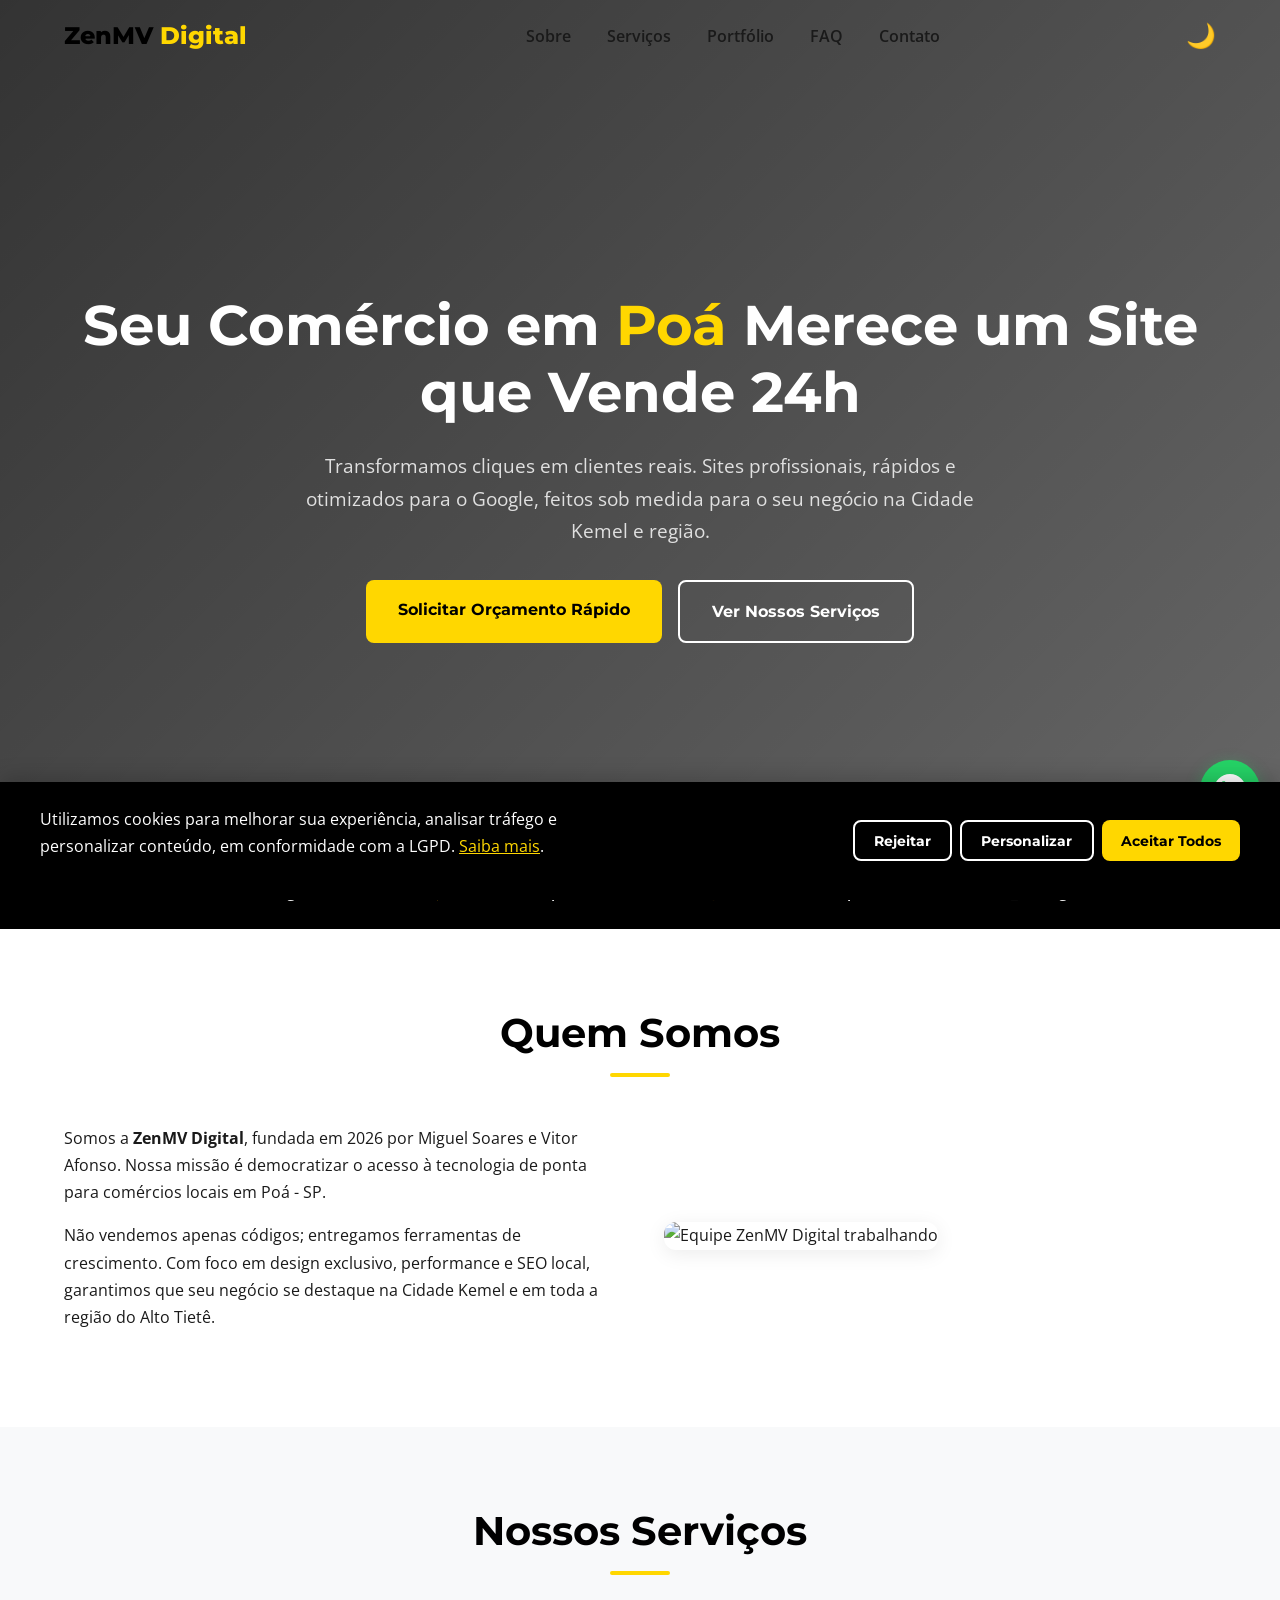
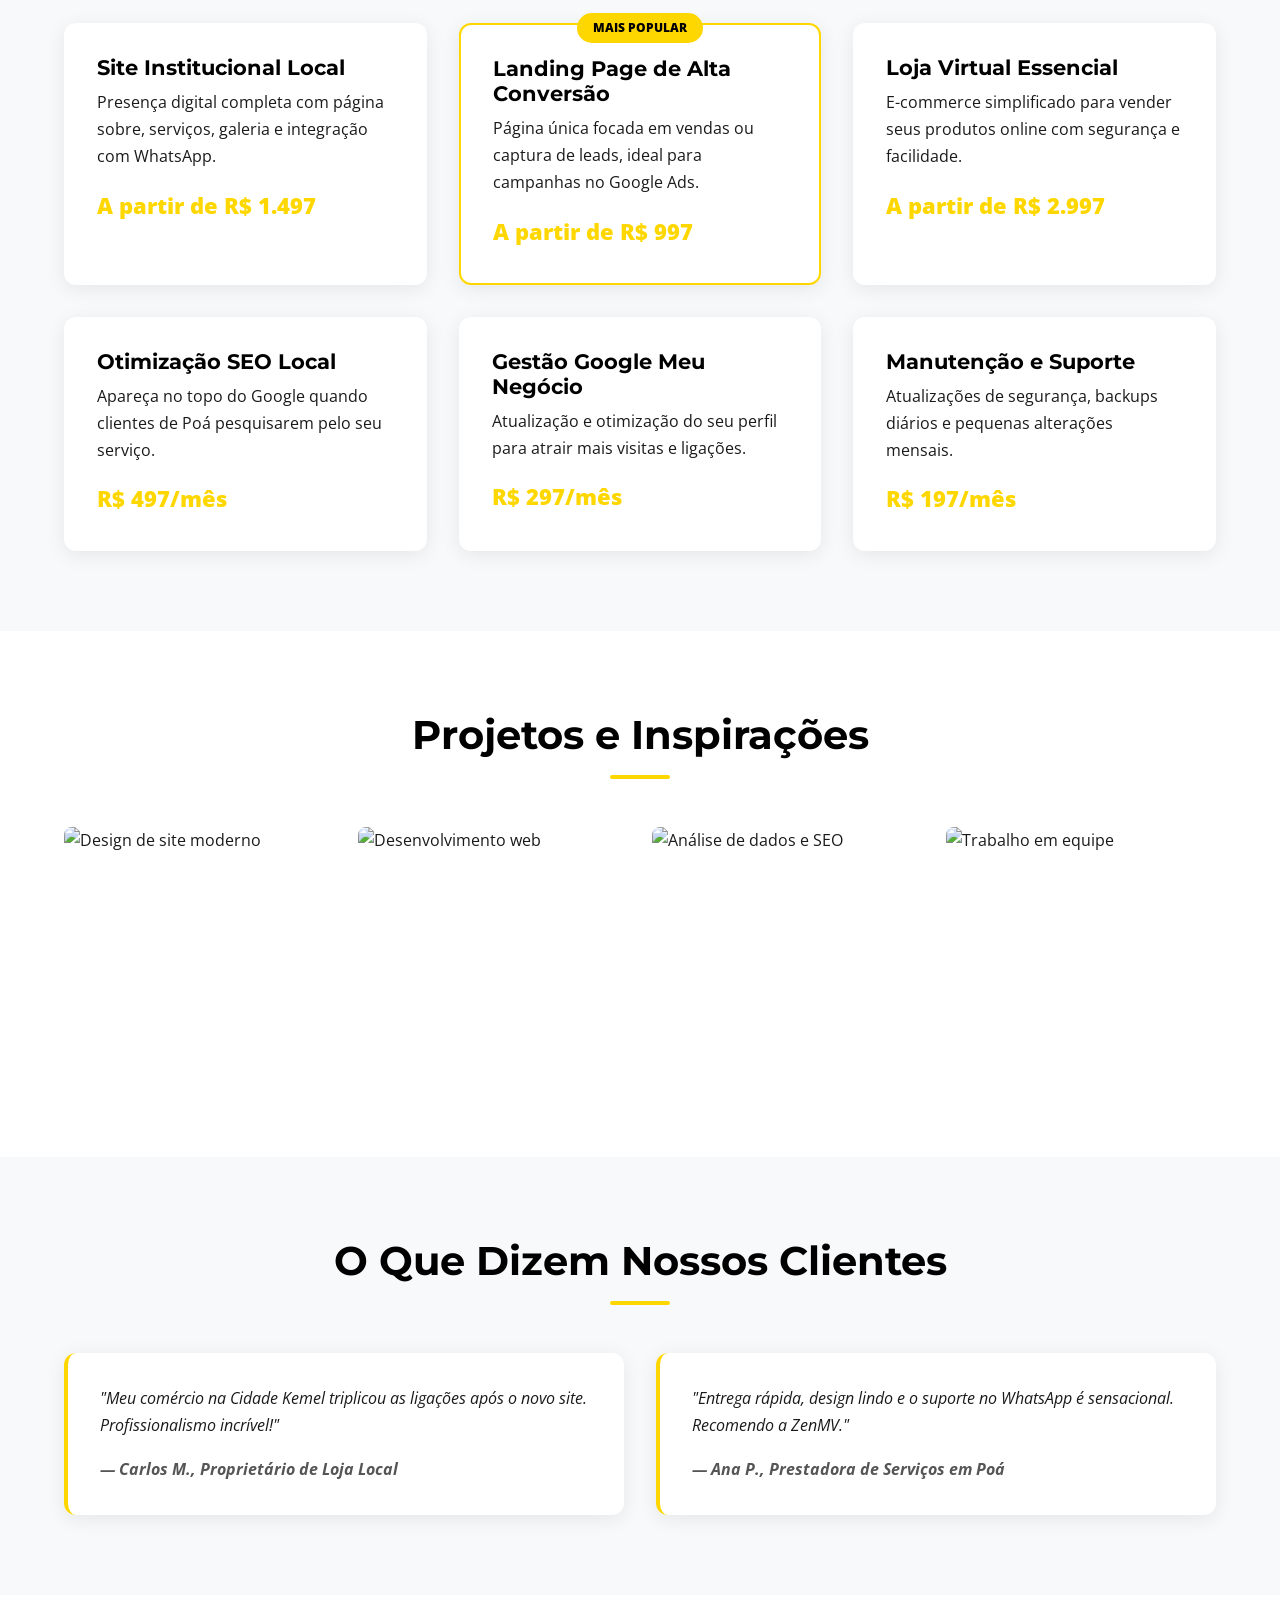
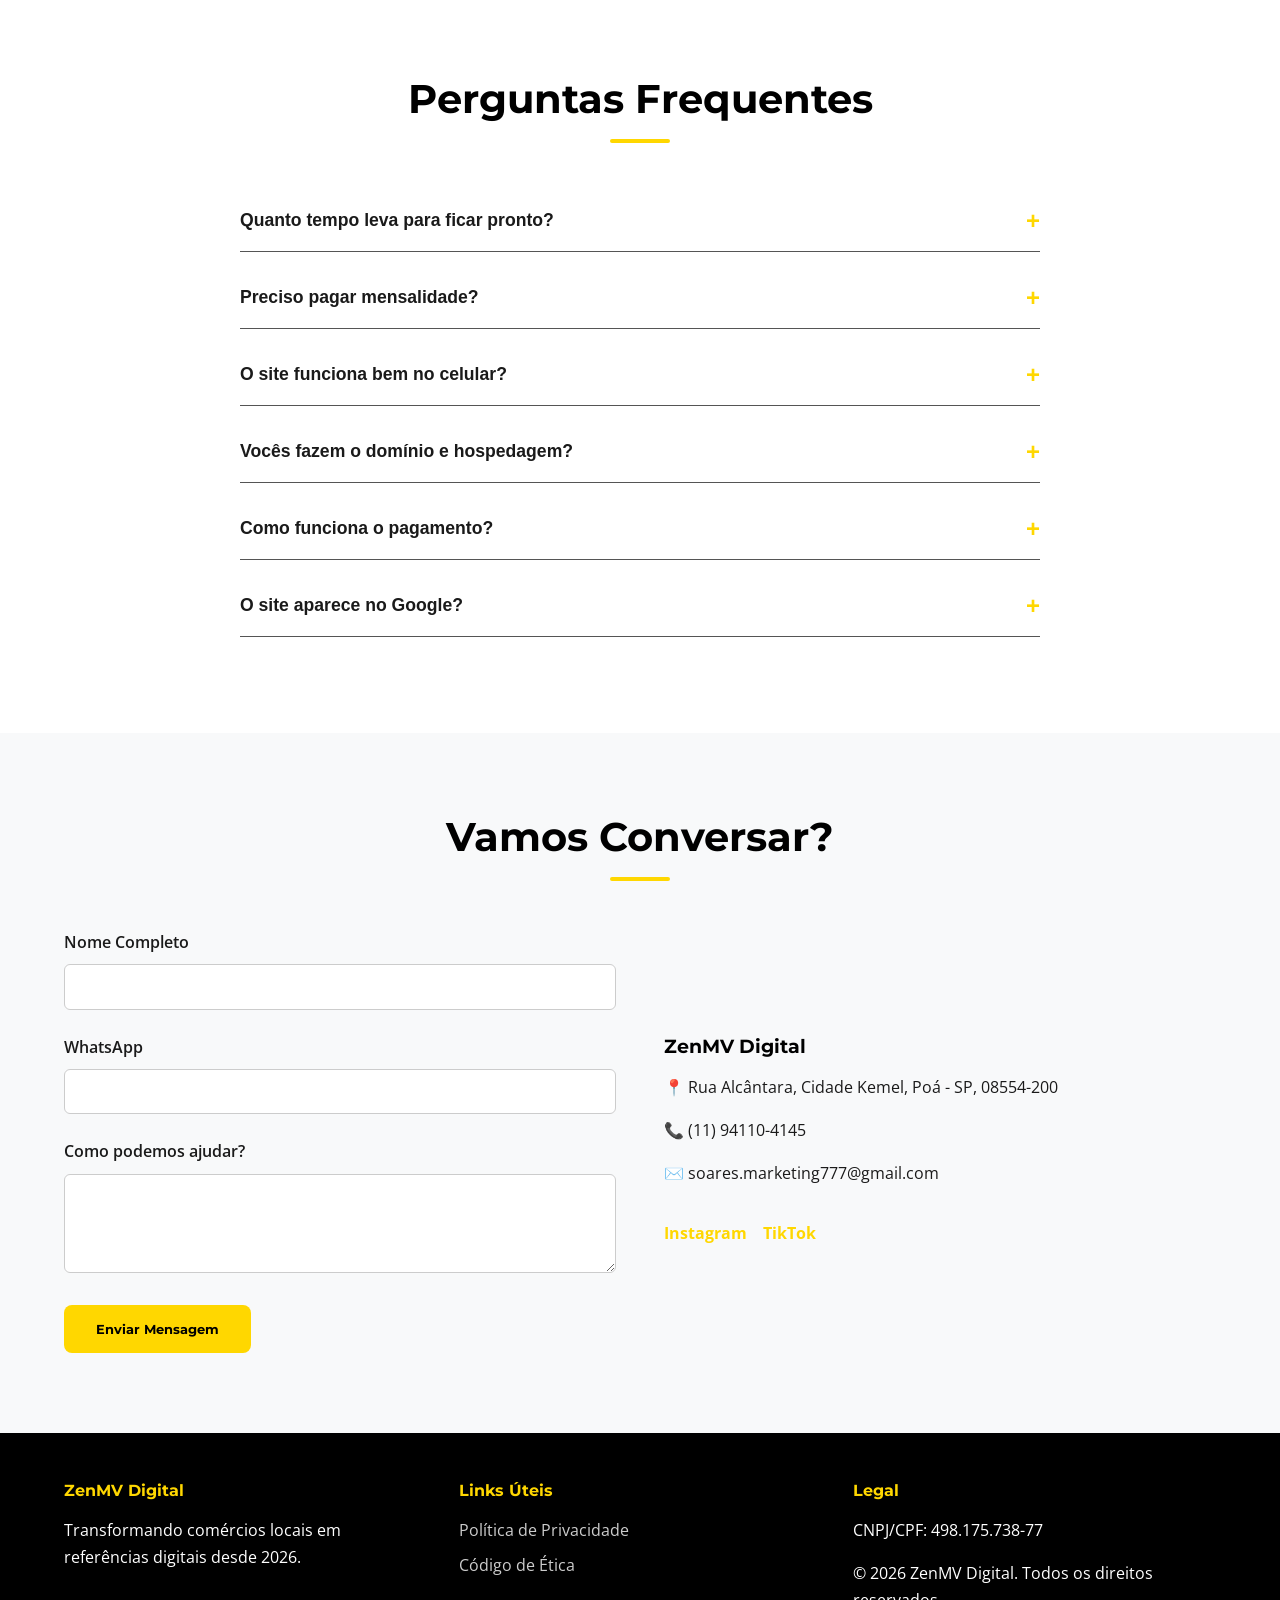
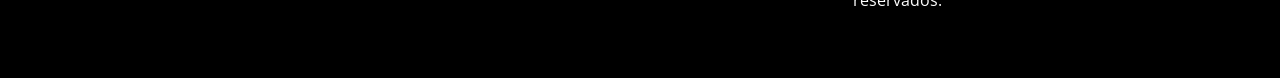
==== index.html @ 45073248 "Add files via upload" ====
<!DOCTYPE html>
<html lang="pt-BR">
<head>
    <meta charset="UTF-8">
    <meta name="viewport" content="width=device-width, initial-scale=1.0">
    
    <!-- ======================================================================= -->
    <!-- 🚨 1. DOMÍNIO DO SITE (SEO CANÔNICO) -->
    <!-- ======================================================================= -->
    <link rel="canonical" href="https://zenmvdigital.com.br">
    <title>Criação de Sites em Poá - SP | ZenMV Digital | Sites que Vendem</title>
    <meta name="description" content="Agência ZenMV Digital em Poá - SP. Criamos sites profissionais, rápidos e otimizados para Google para comércios locais. Transforme cliques em clientes. Fale no WhatsApp!">
    <meta name="keywords" content="criação de sites Poá, desenvolvimento web Cidade Kemel, site para comércio SP, ZenMV Digital">
    <meta name="author" content="Miguel Soares e Vitor Afonso">
    <meta name="robots" content="index, follow">

    <!-- Open Graph / Facebook -->
    <meta property="og:type" content="website">
    <meta property="og:url" content="https://zenmvdigital.com.br">
    <meta property="og:title" content="Criação de Sites em Poá - SP | ZenMV Digital">
    <meta property="og:description" content="Sites profissionais e otimizados para comércios locais em Poá e região. Solicite seu orçamento!">
    <meta property="og:image" content="https://images.unsplash.com/photo-1460925895917-afdab827c52f?w=1200&q=80">

    <link rel="preconnect" href="https://fonts.googleapis.com">
    <link rel="preconnect" href="https://fonts.gstatic.com" crossorigin>
    <link href="https://fonts.googleapis.com/css2?family=Montserrat:wght@600;700;800&family=Open+Sans:wght@400;600&display=swap" rel="stylesheet">

    <!-- ======================================================================= -->
    <!-- 🚨 2. GOOGLE ANALYTICS 4 (GA4) -->
    <!-- ID Configurado: [INSIRA SEU GA4 ID AQUI] -->
    <!-- ======================================================================= -->
    <script async src="https://www.googletagmanager.com/gtag/js?id=[INSIRA SEU GA4 ID AQUI]"></script>
    <script>
      window.dataLayer = window.dataLayer || [];
      function gtag(){dataLayer.push(arguments);}
      gtag('js', new Date());
      gtag('config', '[INSIRA SEU GA4 ID AQUI]');
    </script>

    <!-- ======================================================================= -->
    <!-- 🚨 3. GOOGLE ADS CONVERSION TRACKING -->
    <!-- ID Configurado: [INSIRA SEU ADS ID AQUI] -->
    <!-- ======================================================================= -->
    <script async src="https://www.googletagmanager.com/gtag/js?id=[INSIRA SEU ADS ID AQUI]"></script>
    <script>
      window.dataLayer = window.dataLayer || [];
      function gtag(){dataLayer.push(arguments);}
      gtag('js', new Date());
      gtag('config', '[INSIRA SEU ADS ID AQUI]');
    </script>

    <!-- ======================================================================= -->
    <!-- 🚨 4. GOOGLE TAG MANAGER (GTM) - HEAD -->
    <!-- ID Configurado: [INSIRA SEU GTM ID AQUI] -->
    <!-- ======================================================================= -->
    <script>(function(w,d,s,l,i){w[l]=w[l]||[];w[l].push({'gtm.start':
    new Date().getTime(),event:'gtm.js'});var f=d.getElementsByTagName(s)[0],
    j=d.createElement(s),dl=l!='dataLayer'?'&l='+l:'';j.async=true;j.src=
    'https://www.googletagmanager.com/gtm.js?id='+i+dl;f.parentNode.insertBefore(j,f);
    })(window,document,'script','dataLayer','[INSIRA SEU GTM ID AQUI]');</script>

    <!-- ======================================================================= -->
    <!-- 🚨 5. META PIXEL (FACEBOOK/INSTAGRAM) -->
    <!-- ID Configurado: [INSIRA SEU META PIXEL ID AQUI] -->
    <!-- ======================================================================= -->
    <script>
    !function(f,b,e,v,n,t,s){if(f.fbq)return;n=f.fbq=function(){n.callMethod?
    n.callMethod.apply(n,arguments):n.queue.push(arguments)};
    if(!f._fbq)f._fbq=n;n.push=n;n.loaded=!0;n.version='2.0';
    n.queue=[];t=b.createElement(e);t.async=!0;
    t.src=v;s=b.getElementsByTagName(e)[0];
    s.parentNode.insertBefore(t,s)}(window, document,'script',
    'https://connect.facebook.net/en_US/fbevents.js');
    fbq('init', '[INSIRA SEU META PIXEL ID AQUI]');
    fbq('track', 'PageView');
    </script>
    <noscript><img height="1" width="1" style="display:none" src="https://www.facebook.com/tr?id=[INSIRA SEU META PIXEL ID AQUI]&ev=PageView&noscript=1"/></noscript>

    <!-- Schema.org LocalBusiness -->
    <script type="application/ld+json">
    {
      "@context": "https://schema.org",
      "@type": "LocalBusiness",
      "name": "ZenMV Digital",
      "image": "https://images.unsplash.com/photo-1460925895917-afdab827c52f?w=800&q=80",
      "telephone": "+5511941104145",
      "email": "soares.marketing777@gmail.com",
      "address": {
        "@type": "PostalAddress",
        "streetAddress": "Rua Alcântara",
        "addressLocality": "Poá",
        "addressRegion": "SP",
        "postalCode": "08554-200",
        "addressCountry": "BR"
      },
      "geo": {
        "@type": "GeoCoordinates",
        "latitude": -23.5236,
        "longitude": -46.3456
      },
      "url": "https://zenmvdigital.com.br",
      "priceRange": "R$ 997 - R$ 2997",
      "openingHoursSpecification": {
        "@type": "OpeningHoursSpecification",
        "dayOfWeek": ["Monday", "Tuesday", "Wednesday", "Thursday", "Friday"],
        "opens": "09:00",
        "closes": "18:00"
      },
      "founder": [
        {"@type": "Person", "name": "Miguel Soares"},
        {"@type": "Person", "name": "Vitor Afonso"}
      ]
    }
    </script>

    <link rel="stylesheet" href="style.css">
</head>
<body>
    <!-- 🚨 2.1 GOOGLE TAG MANAGER (GTM) - NOSCRIPT (Body) -->
    <noscript>
      <iframe src="https://www.googletagmanager.com/ns.html?id=[INSIRA SEU GTM ID AQUI]" height="0" width="0" style="display:none;visibility:hidden"></iframe>
    </noscript>

    <!-- Header -->
    <header id="main-header">
        <div class="container header-content">
            <div class="logo">ZenMV <span class="gold">Digital</span></div>
            <nav class="desktop-nav">
                <a href="#sobre">Sobre</a>
                <a href="#servicos">Serviços</a>
                <a href="#galeria">Portfólio</a>
                <a href="#faq">FAQ</a>
                <a href="#contato">Contato</a>
            </nav>
            <div class="header-actions">
                <button id="theme-toggle" aria-label="Alternar modo escuro">🌙</button>
                <button class="mobile-menu-btn" aria-label="Abrir menu">☰</button>
            </div>
        </div>
        <nav class="mobile-nav" id="mobile-nav">
            <a href="#sobre">Sobre</a>
            <a href="#servicos">Serviços</a>
            <a href="#galeria">Portfólio</a>
            <a href="#faq">FAQ</a>
            <a href="#contato">Contato</a>
        </nav>
    </header>

    <main>
        <!-- Hero Section -->
        <section id="hero" class="hero-section">
            <div class="container hero-content">
                <h1 class="fade-in-up">Seu Comércio em <span class="gold">Poá</span> Merece um Site que Vende 24h</h1>
                <p class="fade-in-up delay-1">Transformamos cliques em clientes reais. Sites profissionais, rápidos e otimizados para o Google, feitos sob medida para o seu negócio na Cidade Kemel e região.</p>
                <div class="cta-group fade-in-up delay-2">
                    <a href="https://wa.me/5511941104145?text=Olá!%20Gostaria%20de%20um%20orçamento%20para%20um%20site." class="btn btn-primary" id="hero-cta-whatsapp">Solicitar Orçamento Rápido</a>
                    <a href="#servicos" class="btn btn-secondary">Ver Nossos Serviços</a>
                </div>
            </div>
        </section>

        <!-- Faixa de Autoridade -->
        <section class="authority-strip">
            <div class="container authority-content">
                <div class="seal">🏆 Atendemos Poá e Região</div>
                <div class="seal">⚡ Sites Ultrarrápidos</div>
                <div class="seal">🔒 100% LGPD Compliant</div>
                <div class="seal">📱 Design Mobile-First</div>
            </div>
        </section>

        <!-- Sobre Nós -->
        <section id="sobre" class="section">
            <div class="container">
                <h2 class="section-title">Quem Somos</h2>
                <div class="about-grid">
                    <div class="about-text">
                        <p>Somos a <strong>ZenMV Digital</strong>, fundada em 2026 por Miguel Soares e Vitor Afonso. Nossa missão é democratizar o acesso à tecnologia de ponta para comércios locais em Poá - SP.</p>
                        <p>Não vendemos apenas códigos; entregamos ferramentas de crescimento. Com foco em design exclusivo, performance e SEO local, garantimos que seu negócio se destaque na Cidade Kemel e em toda a região do Alto Tietê.</p>
                    </div>
                    <div class="about-image">
                        <img src="https://images.unsplash.com/photo-1522071820081-009f0129c71c?w=800&q=80" alt="Equipe ZenMV Digital trabalhando" width="400" height="300" loading="lazy" decoding="async">
                    </div>
                </div>
            </div>
        </section>

        <!-- Serviços -->
        <section id="servicos" class="section bg-alt">
            <div class="container">
                <h2 class="section-title">Nossos Serviços</h2>
                <div class="services-grid">
                    <article class="service-card">
                        <h3>Site Institucional Local</h3>
                        <p>Presença digital completa com página sobre, serviços, galeria e integração com WhatsApp.</p>
                        <span class="price">A partir de R$ 1.497</span>
                    </article>
                    <article class="service-card featured">
                        <h3>Landing Page de Alta Conversão</h3>
                        <p>Página única focada em vendas ou captura de leads, ideal para campanhas no Google Ads.</p>
                        <span class="price">A partir de R$ 997</span>
                    </article>
                    <article class="service-card">
                        <h3>Loja Virtual Essencial</h3>
                        <p>E-commerce simplificado para vender seus produtos online com segurança e facilidade.</p>
                        <span class="price">A partir de R$ 2.997</span>
                    </article>
                    <article class="service-card">
                        <h3>Otimização SEO Local</h3>
                        <p>Apareça no topo do Google quando clientes de Poá pesquisarem pelo seu serviço.</p>
                        <span class="price">R$ 497/mês</span>
                    </article>
                    <article class="service-card">
                        <h3>Gestão Google Meu Negócio</h3>
                        <p>Atualização e otimização do seu perfil para atrair mais visitas e ligações.</p>
                        <span class="price">R$ 297/mês</span>
                    </article>
                    <article class="service-card">
                        <h3>Manutenção e Suporte</h3>
                        <p>Atualizações de segurança, backups diários e pequenas alterações mensais.</p>
                        <span class="price">R$ 197/mês</span>
                    </article>
                </div>
            </div>
        </section>

        <!-- Galeria / Portfólio -->
        <section id="galeria" class="section">
            <div class="container">
                <h2 class="section-title">Projetos e Inspirações</h2>
                <div class="gallery-grid">
                    <img src="https://images.unsplash.com/photo-1467232004584-a241de8bcf5d?w=800&q=80" alt="Design de site moderno" width="400" height="300" loading="lazy" decoding="async">
                    <img src="https://images.unsplash.com/photo-1555421689-d68471e189f2?w=800&q=80" alt="Desenvolvimento web" width="400" height="300" loading="lazy" decoding="async">
                    <img src="https://images.unsplash.com/photo-1551288049-bebda4e38f71?w=800&q=80" alt="Análise de dados e SEO" width="400" height="300" loading="lazy" decoding="async">
                    <img src="https://images.unsplash.com/photo-1519389950473-47ba0277781c?w=800&q=80" alt="Trabalho em equipe" width="400" height="300" loading="lazy" decoding="async">
                </div>
            </div>
        </section>

        <!-- Depoimentos -->
        <section id="depoimentos" class="section bg-alt">
            <div class="container">
                <h2 class="section-title">O Que Dizem Nossos Clientes</h2>
                <div class="testimonials-grid">
                    <blockquote class="testimonial">
                        <p>"Meu comércio na Cidade Kemel triplicou as ligações após o novo site. Profissionalismo incrível!"</p>
                        <cite>— Carlos M., Proprietário de Loja Local</cite>
                    </blockquote>
                    <blockquote class="testimonial">
                        <p>"Entrega rápida, design lindo e o suporte no WhatsApp é sensacional. Recomendo a ZenMV."</p>
                        <cite>— Ana P., Prestadora de Serviços em Poá</cite>
                    </blockquote>
                </div>
            </div>
        </section>

        <!-- FAQ -->
        <section id="faq" class="section">
            <div class="container">
                <h2 class="section-title">Perguntas Frequentes</h2>
                <div class="faq-container">
                    <div class="faq-item">
                        <button class="faq-question">Quanto tempo leva para ficar pronto?</button>
                        <div class="faq-answer"><p>Em média, entre 7 a 15 dias úteis, dependendo da complexidade do projeto e da agilidade no envio do material.</p></div>
                    </div>
                    <div class="faq-item">
                        <button class="faq-question">Preciso pagar mensalidade?</button>
                        <div class="faq-answer"><p>O desenvolvimento do site é um valor único. Apenas hospedagem, domínio e planos de manutenção/SEO possuem recorrência mensal, que são opcionais.</p></div>
                    </div>
                    <div class="faq-item">
                        <button class="faq-question">O site funciona bem no celular?</button>
                        <div class="faq-answer"><p>Sim! Todos os nossos projetos são "Mobile-First", garantindo experiência perfeita em smartphones e tablets.</p></div>
                    </div>
                    <div class="faq-item">
                        <button class="faq-question">Vocês fazem o domínio e hospedagem?</button>
                        <div class="faq-answer"><p>Sim, oferecemos consultoria completa para registrar o domínio em seu nome e configurar a melhor hospedagem.</p></div>
                    </div>
                    <div class="faq-item">
                        <button class="faq-question">Como funciona o pagamento?</button>
                        <div class="faq-answer"><p>Trabalhamos com 50% de entrada e 50% na entrega, via PIX ou cartão de crédito parcelado.</p></div>
                    </div>
                    <div class="faq-item">
                        <button class="faq-question">O site aparece no Google?</button>
                        <div class="faq-answer"><p>Sim, entregamos o site com estrutura básica de SEO (Search Engine Optimization) e ajudamos no cadastro do Google Meu Negócio.</p></div>
                    </div>
                </div>
            </div>
        </section>

        <!-- Contato -->
        <section id="contato" class="section bg-alt">
            <div class="container">
                <h2 class="section-title">Vamos Conversar?</h2>
                <div class="contact-grid">
                    <form id="contact-form" class="contact-form">
                        <div class="form-group">
                            <label for="name">Nome Completo</label>
                            <input type="text" id="name" name="name" required>
                        </div>
                        <div class="form-group">
                            <label for="phone">WhatsApp</label>
                            <input type="tel" id="phone" name="phone" required>
                        </div>
                        <div class="form-group">
                            <label for="message">Como podemos ajudar?</label>
                            <textarea id="message" name="message" rows="4" required></textarea>
                        </div>
                        <button type="submit" class="btn btn-primary">Enviar Mensagem</button>
                    </form>
                    <div class="contact-info">
                        <h3>ZenMV Digital</h3>
                        <p>📍 Rua Alcântara, Cidade Kemel, Poá - SP, 08554-200</p>
                        <p>📞 (11) 94110-4145</p>
                        <p>✉️ soares.marketing777@gmail.com</p>
                        <div class="social-links">
                            <a href="https://www.instagram.com/zenmvdigital" target="_blank" rel="noopener">Instagram</a>
                            <a href="https://www.tiktok.com/@zenmv.digital" target="_blank" rel="noopener">TikTok</a>
                        </div>
                    </div>
                </div>
            </div>
        </section>
    </main>

    <!-- Footer -->
    <footer>
        <div class="container footer-content">
            <div class="footer-col">
                <h4>ZenMV Digital</h4>
                <p>Transformando comércios locais em referências digitais desde 2026.</p>
            </div>
            <div class="footer-col">
                <h4>Links Úteis</h4>
                <a href="politica-privacidade.html">Política de Privacidade</a>
                <a href="codigo-etica.html">Código de Ética</a>
            </div>
            <div class="footer-col">
                <h4>Legal</h4>
                <p>CNPJ/CPF: 498.175.738-77</p>
                <p>© 2026 ZenMV Digital. Todos os direitos reservados.</p>
            </div>
        </div>
    </footer>

    <!-- Barra Fixa Mobile -->
    <div class="mobile-sticky-bar">
        <a href="tel:+5511941104145" class="sticky-btn call">📞 Ligar</a>
        <a href="https://wa.me/5511941104145?text=Olá!%20Vim%20pelo%20site%20e%20gostaria%20de%20um%20orçamento." class="sticky-btn whatsapp" id="mobile-sticky-whatsapp">💬 WhatsApp</a>
    </div>

    <!-- Botão Flutuante de WhatsApp -->
    <a href="https://wa.me/5511941104145?text=Olá!%20Vim%20pelo%20site%20e%20gostaria%20de%20um%20orçamento." class="whatsapp-float" id="whatsapp-float" target="_blank" rel="noopener" aria-label="Falar no WhatsApp">
        <svg viewBox="0 0 32 32" width="32" height="32" fill="#FFFFFF">
            <path d="M16.004 0h-.008C7.174 0 0 7.176 0 16c0 3.5 1.128 6.744 3.046 9.378L1.054 31.29l6.118-1.958C9.72 31.038 12.742 32 16.004 32 24.826 32 32 24.822 32 16S24.826 0 16.004 0zm9.342 22.616c-.39 1.1-1.932 2.014-3.17 2.282-.846.18-1.95.324-5.67-1.218-4.762-1.972-7.826-6.81-8.064-7.128-.228-.318-1.918-2.556-1.918-4.872s1.212-3.462 1.64-3.93c.428-.468.932-.586 1.242-.586.31 0 .62.002.892.016.286.014.67-.11 1.048.796.39.936 1.328 3.24 1.444 3.474.116.234.194.506.038.814-.156.308-.234.5-.468.772-.234.272-.492.606-.702.816-.234.234-.478.488-.206.956.272.468 1.21 1.994 2.602 3.234 1.788 1.594 3.296 2.088 3.764 2.322.468.234.742.196 1.014-.116.272-.312 1.168-1.358 1.478-1.826.31-.468.62-.39 1.048-.234.428.156 2.72 1.284 3.188 1.518.468.234.78.35.896.546.116.196.116 1.134-.274 2.234z"/>
        </svg>
    </a>

    <!-- Banner de Cookies LGPD -->
    <div id="cookie-banner" class="cookie-banner">
        <div class="cookie-content">
            <p>Utilizamos cookies para melhorar sua experiência, analisar tráfego e personalizar conteúdo, em conformidade com a LGPD. <a href="politica-privacidade.html">Saiba mais</a>.</p>
            <div class="cookie-actions">
                <button id="cookie-reject" class="btn btn-secondary btn-sm">Rejeitar</button>
                <button id="cookie-customize" class="btn btn-secondary btn-sm">Personalizar</button>
                <button id="cookie-accept" class="btn btn-primary btn-sm">Aceitar Todos</button>
            </div>
        </div>
    </div>

    <!-- Modal de Sucesso do Formulário -->
    <div id="success-modal" class="modal">
        <div class="modal-content">
            <span class="close-modal">&times;</span>
            <h3>Mensagem Enviada!</h3>
            <p>Obrigado pelo contato. Redirecionando para o WhatsApp para um atendimento mais rápido...</p>
        </div>
    </div>

    <script src="script.js"></script>
</body>
</html>
---- style.css ----
/* ==========================================================================
   VARIÁVEIS E RESET
   ========================================================================== */
:root {
    --color-bg: #FFFFFF;
    --color-bg-alt: #F8F9FA;
    --color-text: #1A1A1A;
    --color-text-light: #555555;
    --color-primary: #000000;
    --color-gold: #FFD700;
    --color-gold-hover: #E6C200;
    --color-white: #FFFFFF;
    --font-heading: 'Montserrat', sans-serif;
    --font-body: 'Open Sans', sans-serif;
    --shadow: 0 4px 20px rgba(0, 0, 0, 0.08);
    --transition: all 0.3s ease;
}

[data-theme="dark"] {
    --color-bg: #121212;
    --color-bg-alt: #1E1E1E;
    --color-text: #F0F0F0;
    --color-text-light: #B0B0B0;
    --color-primary: #FFFFFF;
    --shadow: 0 4px 20px rgba(0, 0, 0, 0.4);
}

* {
    margin: 0;
    padding: 0;
    box-sizing: border-box;
}

html {
    scroll-behavior: smooth;
}

body {
    font-family: var(--font-body);
    background-color: var(--color-bg);
    color: var(--color-text);
    line-height: 1.7;
    transition: var(--transition);
}

p {
    max-width: 65ch;
    margin-bottom: 1rem;
}

h1, h2, h3, h4 {
    font-family: var(--font-heading);
    color: var(--color-primary);
    line-height: 1.2;
    margin-bottom: 1rem;
}

[data-theme="dark"] h1, [data-theme="dark"] h2, [data-theme="dark"] h3 {
    color: var(--color-white);
}

.gold { color: var(--color-gold); }
.container { width: 90%; max-width: 1200px; margin: 0 auto; }
.section { padding: 5rem 0; }
.bg-alt { background-color: var(--color-bg-alt); }
.section-title { text-align: center; font-size: 2.5rem; margin-bottom: 3rem; position: relative; }
.section-title::after {
    content: ''; display: block; width: 60px; height: 4px; background: var(--color-gold);
    margin: 1rem auto 0; border-radius: 2px;
}

/* ==========================================================================
   HEADER & NAVEGAÇÃO
   ========================================================================== */
#main-header {
    position: fixed; top: 0; width: 100%; z-index: 1000;
    transition: var(--transition); padding: 1rem 0;
}
#main-header.scrolled {
    background: rgba(255, 255, 255, 0.85);
    backdrop-filter: blur(12px);
    -webkit-backdrop-filter: blur(12px);
    box-shadow: var(--shadow);
}
[data-theme="dark"] #main-header.scrolled {
    background: rgba(18, 18, 18, 0.85);
}
.header-content { display: flex; justify-content: space-between; align-items: center; }
.logo { font-family: var(--font-heading); font-size: 1.5rem; font-weight: 800; color: var(--color-primary); }
[data-theme="dark"] .logo { color: var(--color-white); }
.desktop-nav a { margin-left: 2rem; text-decoration: none; color: var(--color-text); font-weight: 600; transition: var(--transition); }
.desktop-nav a:hover { color: var(--color-gold); }
.header-actions { display: flex; align-items: center; gap: 1rem; }
#theme-toggle { background: none; border: none; font-size: 1.5rem; cursor: pointer; color: var(--color-text); }
.mobile-menu-btn { display: none; background: none; border: none; font-size: 1.8rem; cursor: pointer; color: var(--color-text); }
.mobile-nav { display: none; position: absolute; top: 100%; left: 0; width: 100%; background: var(--color-bg); flex-direction: column; padding: 1rem; box-shadow: var(--shadow); }
.mobile-nav.active { display: flex; }
.mobile-nav a { padding: 1rem; text-decoration: none; color: var(--color-text); font-weight: 600; border-bottom: 1px solid var(--color-bg-alt); }

/* ==========================================================================
   HERO & AUTHORITY
   ========================================================================== */
.hero-section {
    min-height: 95vh; display: flex; align-items: center; justify-content: center;
    text-align: center; background: linear-gradient(135deg, rgba(0,0,0,0.8), rgba(0,0,0,0.6)), url('https://images.unsplash.com/photo-1497215728101-856f4ea42174?w=1600&q=80') center/cover no-repeat;
    color: var(--color-white); padding-top: 80px;
}
.hero-content h1 { font-size: clamp(2rem, 5vw, 3.5rem); color: var(--color-white); margin-bottom: 1.5rem; }
.hero-content p { font-size: 1.2rem; color: #E0E0E0; margin: 0 auto 2rem; }
.cta-group { display: flex; gap: 1rem; justify-content: center; flex-wrap: wrap; }

.btn {
    display: inline-block; padding: 1rem 2rem; border-radius: 8px; font-weight: 700;
    text-decoration: none; transition: var(--transition); border: none; cursor: pointer; font-family: var(--font-heading);
}
.btn-primary { background: var(--color-gold); color: #000000; }
.btn-primary:hover { background: var(--color-gold-hover); transform: translateY(-2px); }
.btn-secondary { background: transparent; border: 2px solid var(--color-white); color: var(--color-white); }
.btn-secondary:hover { background: var(--color-white); color: #000000; }
.btn-sm { padding: 0.6rem 1.2rem; font-size: 0.9rem; }

.authority-strip { background: var(--color-primary); color: var(--color-white); padding: 1.5rem 0; }
.authority-content { display: flex; justify-content: space-around; flex-wrap: wrap; gap: 1rem; text-align: center; }
.seal { font-weight: 600; font-size: 0.95rem; display: flex; align-items: center; gap: 0.5rem; }

/* ==========================================================================
   SEÇÕES (ABOUT, SERVICES, GALLERY, ETC)
   ========================================================================== */
.about-grid { display: grid; grid-template-columns: 1fr 1fr; gap: 3rem; align-items: center; }
.about-image img { width: 100%; border-radius: 12px; box-shadow: var(--shadow); }
.services-grid { display: grid; grid-template-columns: repeat(auto-fit, minmax(300px, 1fr)); gap: 2rem; }
.service-card {
    background: var(--color-bg); padding: 2rem; border-radius: 12px; box-shadow: var(--shadow);
    border: 1px solid transparent; transition: var(--transition);
}
.service-card:hover { transform: translateY(-5px); border-color: var(--color-gold); }
.service-card.featured { border: 2px solid var(--color-gold); position: relative; }
.service-card.featured::before {
    content: 'MAIS POPULAR'; position: absolute; top: -12px; left: 50%; transform: translateX(-50%);
    background: var(--color-gold); color: #000; padding: 0.3rem 1rem; border-radius: 20px; font-size: 0.75rem; font-weight: 800;
}
.service-card h3 { font-size: 1.3rem; margin-bottom: 0.5rem; }
.price { display: block; margin-top: 1rem; font-size: 1.4rem; font-weight: 800; color: var(--color-gold); }

.gallery-grid { display: grid; grid-template-columns: repeat(auto-fit, minmax(250px, 1fr)); gap: 1.5rem; }
.gallery-grid img { width: 100%; height: 250px; object-fit: cover; border-radius: 8px; transition: var(--transition); }
.gallery-grid img:hover { transform: scale(1.03); }

.testimonials-grid { display: grid; grid-template-columns: repeat(auto-fit, minmax(300px, 1fr)); gap: 2rem; }
.testimonial { background: var(--color-bg); padding: 2rem; border-radius: 12px; box-shadow: var(--shadow); border-left: 4px solid var(--color-gold); }
.testimonial p { font-style: italic; margin-bottom: 1rem; }
.testimonial cite { font-weight: 700; color: var(--color-text-light); }

/* ==========================================================================
   FAQ & CONTATO
   ========================================================================== */
.faq-container { max-width: 800px; margin: 0 auto; }
.faq-item { border-bottom: 1px solid var(--color-text-light); margin-bottom: 1rem; }
.faq-question {
    width: 100%; text-align: left; background: none; border: none; padding: 1rem 0;
    font-size: 1.1rem; font-weight: 700; color: var(--color-text); cursor: pointer;
    display: flex; justify-content: space-between; align-items: center;
}
.faq-question::after { content: '+'; font-size: 1.5rem; color: var(--color-gold); }
.faq-question.active::after { content: '-'; }
.faq-answer { max-height: 0; overflow: hidden; transition: max-height 0.3s ease; }
.faq-answer p { padding-bottom: 1rem; color: var(--color-text-light); }

.contact-grid { display: grid; grid-template-columns: 1fr 1fr; gap: 3rem; }
.form-group { margin-bottom: 1.5rem; }
.form-group label { display: block; margin-bottom: 0.5rem; font-weight: 600; }
.form-group input, .form-group textarea {
    width: 100%; padding: 0.8rem; border: 1px solid #ccc; border-radius: 6px;
    background: var(--color-bg); color: var(--color-text); font-family: var(--font-body);
}
.contact-info { display: flex; flex-direction: column; justify-content: center; }
.social-links { margin-top: 1rem; display: flex; gap: 1rem; }
.social-links a { color: var(--color-gold); text-decoration: none; font-weight: 700; }

/* ==========================================================================
   FOOTER & MOBILE STICKY
   ========================================================================== */
footer { background: var(--color-primary); color: var(--color-white); padding: 3rem 0; }
.footer-content { display: grid; grid-template-columns: repeat(auto-fit, minmax(250px, 1fr)); gap: 2rem; }
.footer-col h4 { color: var(--color-gold); margin-bottom: 1rem; }
.footer-col a { display: block; color: #ccc; text-decoration: none; margin-bottom: 0.5rem; transition: var(--transition); }
.footer-col a:hover { color: var(--color-gold); }

.mobile-sticky-bar {
    display: none; position: fixed; bottom: 0; left: 0; width: 100%;
    background: var(--color-bg); box-shadow: 0 -4px 10px rgba(0,0,0,0.1);
    z-index: 9998; padding: 0.8rem; justify-content: space-around;
}
.sticky-btn {
    flex: 1; text-align: center; padding: 0.8rem; border-radius: 8px;
    text-decoration: none; font-weight: 700; margin: 0 0.5rem;
}
.sticky-btn.call { background: var(--color-primary); color: var(--color-white); }
.sticky-btn.whatsapp { background: #25D366; color: var(--color-white); }

/* ==========================================================================
   WHATSAPP FLUTUANTE & ANIMAÇÕES
   ========================================================================== */
.whatsapp-float {
    position: fixed; bottom: 80px; right: 20px; width: 60px; height: 60px;
    background: #25D366; border-radius: 50%; display: flex; align-items: center;
    justify-content: center; box-shadow: 0 4px 15px rgba(37, 211, 102, 0.4);
    z-index: 9999; transition: var(--transition); animation: pulse 2s infinite;
}
.whatsapp-float:hover { transform: scale(1.1); }
@keyframes pulse {
    0% { box-shadow: 0 0 0 0 rgba(37, 211, 102, 0.7); }
    70% { box-shadow: 0 0 0 15px rgba(37, 211, 102, 0); }
    100% { box-shadow: 0 0 0 0 rgba(37, 211, 102, 0); }
}

.fade-in-up { opacity: 0; transform: translateY(30px); transition: opacity 0.6s ease, transform 0.6s ease; }
.fade-in-up.visible { opacity: 1; transform: translateY(0); }
.delay-1 { transition-delay: 0.2s; }
.delay-2 { transition-delay: 0.4s; }

/* ==========================================================================
   COOKIE BANNER & MODAL
   ========================================================================== */
.cookie-banner {
    position: fixed; bottom: 0; left: 0; width: 100%; background: var(--color-primary);
    color: var(--color-white); padding: 1.5rem; z-index: 10000; display: none;
    box-shadow: 0 -4px 20px rgba(0,0,0,0.2);
}
.cookie-banner.active { display: block; }
.cookie-content { max-width: 1200px; margin: 0 auto; display: flex; flex-wrap: wrap; justify-content: space-between; align-items: center; gap: 1rem; }
.cookie-content a { color: var(--color-gold); }
.cookie-actions { display: flex; gap: 0.5rem; flex-wrap: wrap; }

.modal {
    display: none; position: fixed; top: 0; left: 0; width: 100%; height: 100%;
    background: rgba(0,0,0,0.7); z-index: 10001; align-items: center; justify-content: center;
}
.modal.active { display: flex; }
.modal-content {
    background: var(--color-bg); padding: 2rem; border-radius: 12px; text-align: center;
    max-width: 400px; width: 90%; position: relative; border-top: 4px solid var(--color-gold);
}
.close-modal { position: absolute; top: 10px; right: 15px; font-size: 1.5rem; cursor: pointer; }

/* ==========================================================================
   MEDIA QUERIES
   ========================================================================== */
@media (max-width: 768px) {
    .desktop-nav { display: none; }
    .mobile-menu-btn { display: block; }
    .about-grid, .contact-grid { grid-template-columns: 1fr; }
    .mobile-sticky-bar { display: flex; }
    .whatsapp-float { bottom: 80px; } /* Ajuste para não sobrepor a barra sticky */
    .hero-content h1 { font-size: 2rem; }
    .legal-content { padding: 0 1rem; }
}
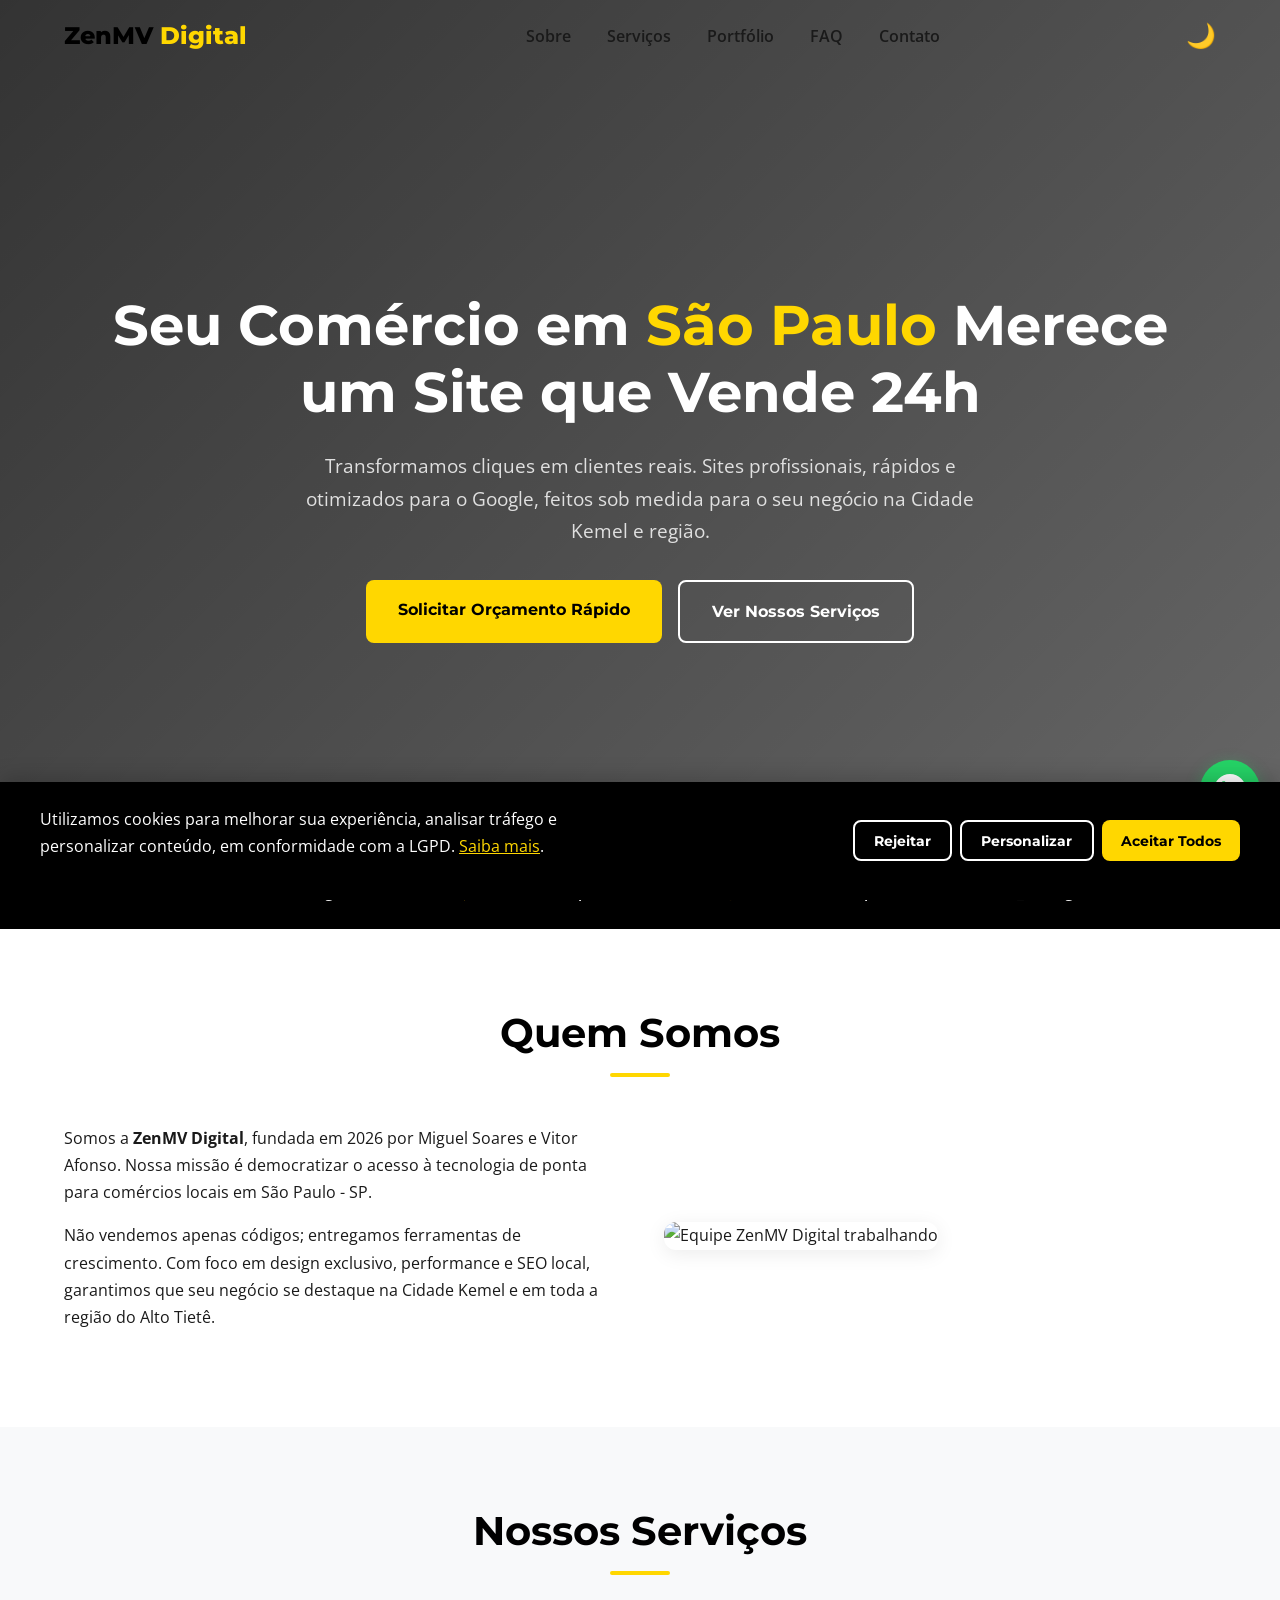
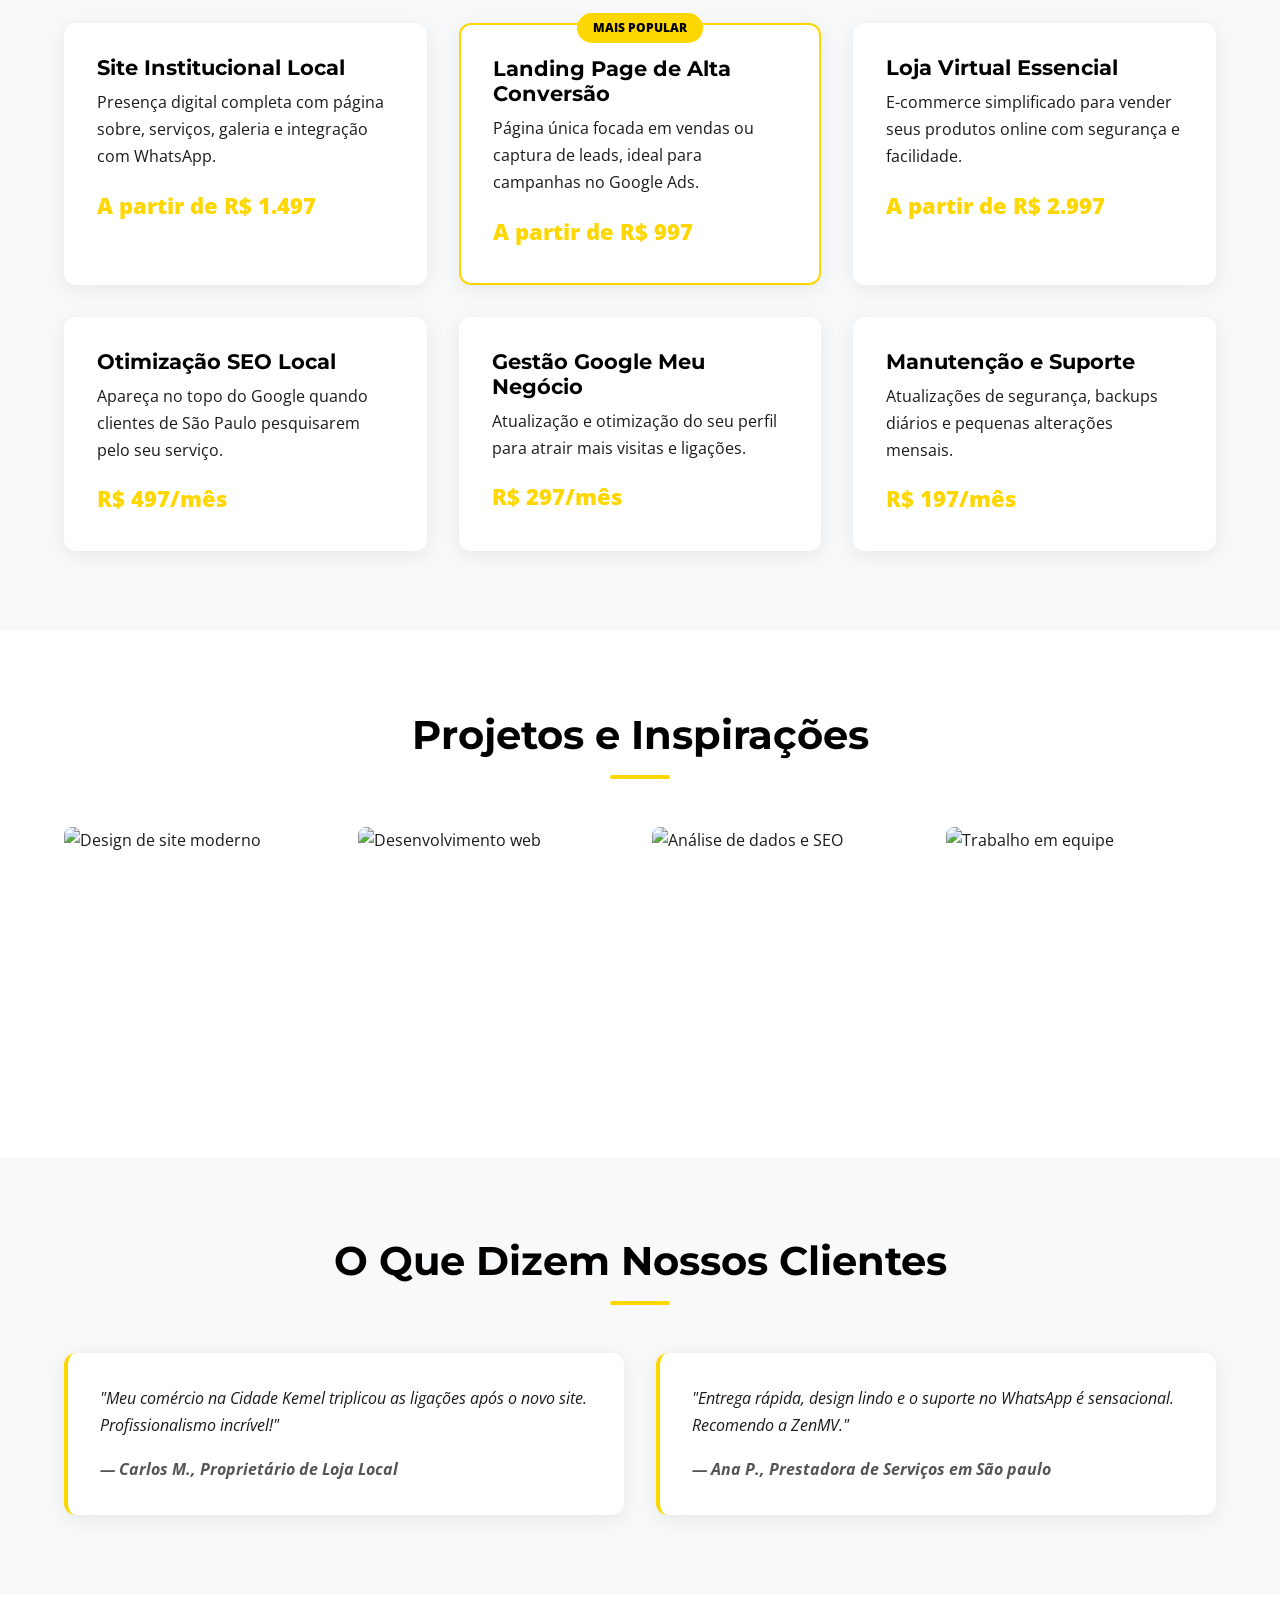
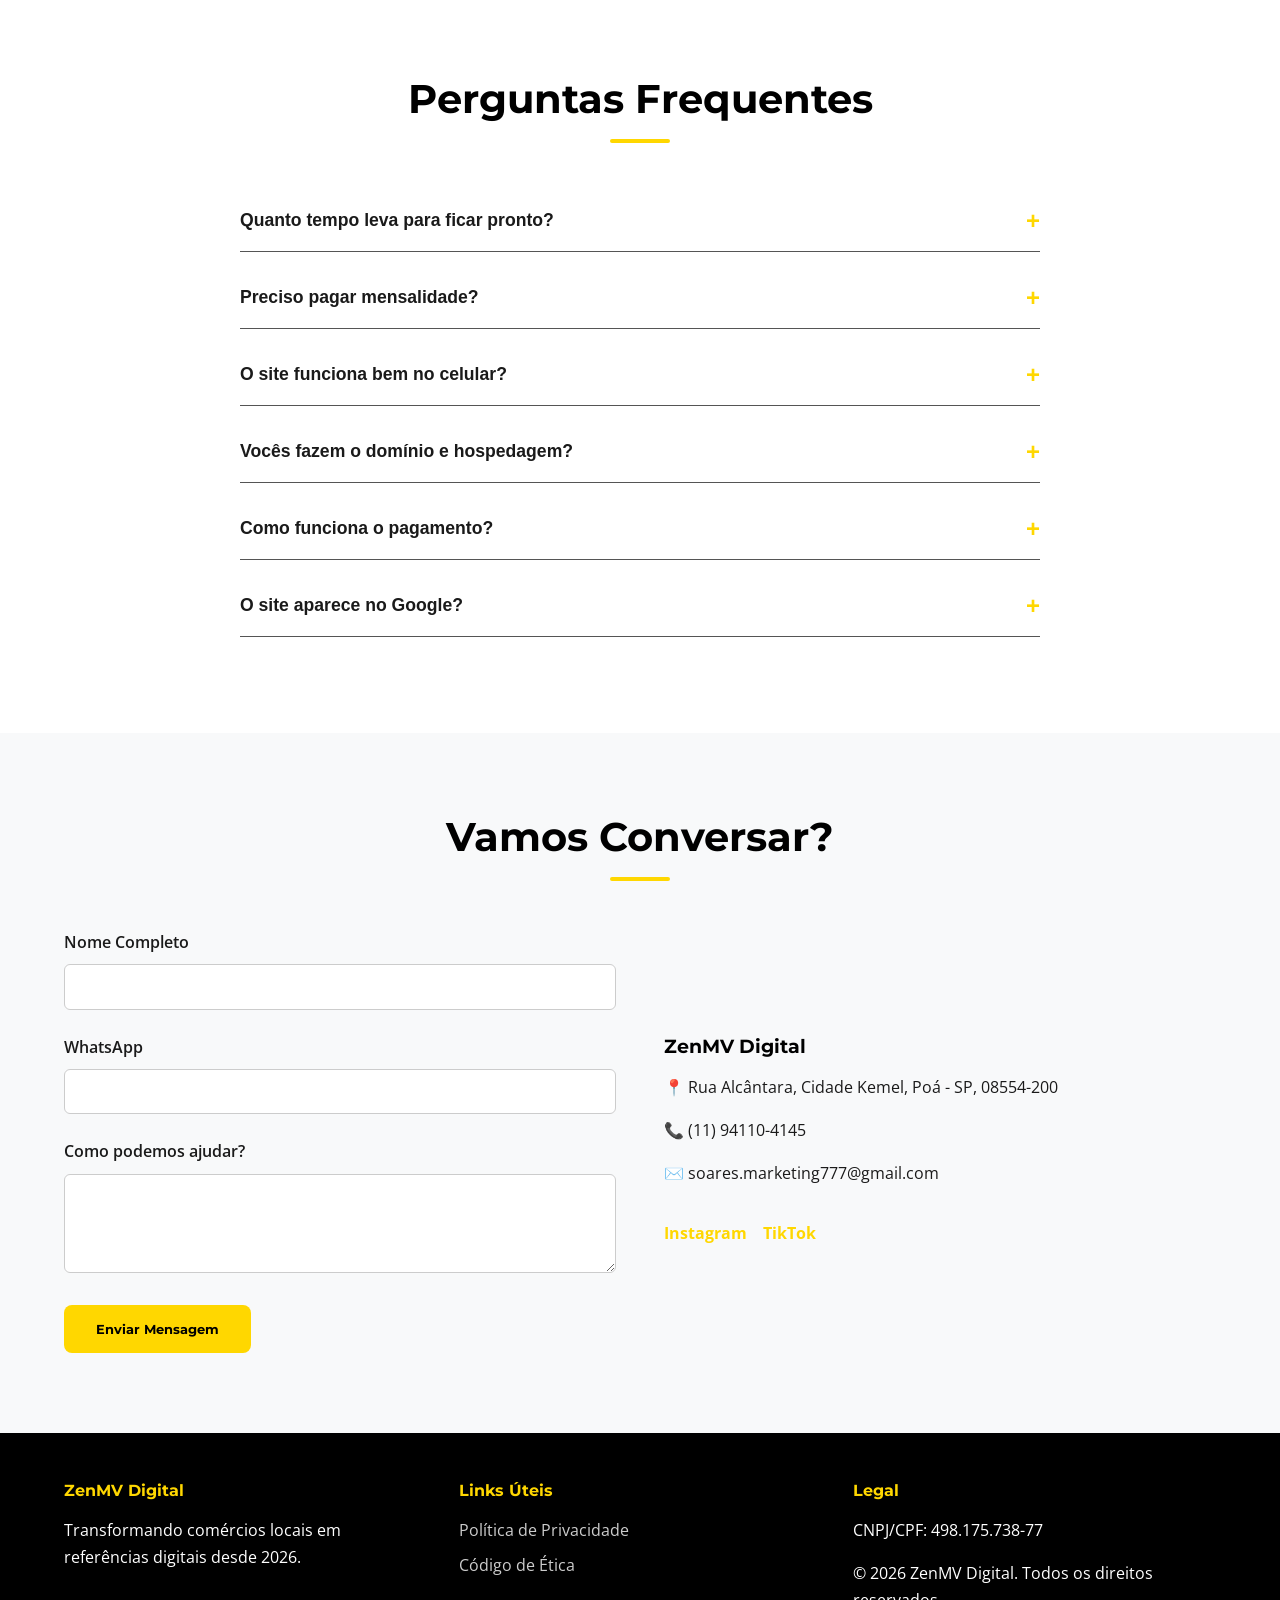
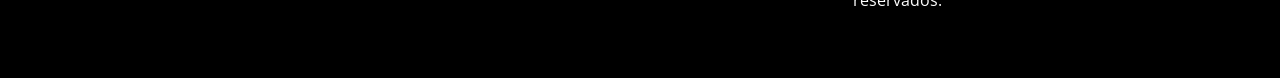
==== commit 3ad1fe2f: "Mudança" ====
--- a/index.html
+++ b/index.html
@@ -8,17 +8,17 @@
     <!-- 🚨 1. DOMÍNIO DO SITE (SEO CANÔNICO) -->
     <!-- ======================================================================= -->
     <link rel="canonical" href="https://zenmvdigital.com.br">
-    <title>Criação de Sites em Poá - SP | ZenMV Digital | Sites que Vendem</title>
-    <meta name="description" content="Agência ZenMV Digital em Poá - SP. Criamos sites profissionais, rápidos e otimizados para Google para comércios locais. Transforme cliques em clientes. Fale no WhatsApp!">
-    <meta name="keywords" content="criação de sites Poá, desenvolvimento web Cidade Kemel, site para comércio SP, ZenMV Digital">
+    <title>Criação de Sites em São Paulo - SP | ZenMV Digital | Sites que Vendem</title>
+    <meta name="description" content="Agência ZenMV Digital em São Paulo - SP. Criamos sites profissionais, rápidos e otimizados para Google para comércios locais. Transforme cliques em clientes. Fale no WhatsApp!">
+    <meta name="keywords" content="criação de sites São Paulo, desenvolvimento web Cidade Kemel, site para comércio SP, ZenMV Digital">
     <meta name="author" content="Miguel Soares e Vitor Afonso">
     <meta name="robots" content="index, follow">
 
     <!-- Open Graph / Facebook -->
     <meta property="og:type" content="website">
     <meta property="og:url" content="https://zenmvdigital.com.br">
-    <meta property="og:title" content="Criação de Sites em Poá - SP | ZenMV Digital">
-    <meta property="og:description" content="Sites profissionais e otimizados para comércios locais em Poá e região. Solicite seu orçamento!">
+    <meta property="og:title" content="Criação de Sites em São Paulo - SP | ZenMV Digital">
+    <meta property="og:description" content="Sites profissionais e otimizados para comércios locais em São Paulo e região. Solicite seu orçamento!">
     <meta property="og:image" content="https://images.unsplash.com/photo-1460925895917-afdab827c52f?w=1200&q=80">
 
     <link rel="preconnect" href="https://fonts.googleapis.com">
@@ -29,12 +29,12 @@
     <!-- 🚨 2. GOOGLE ANALYTICS 4 (GA4) -->
     <!-- ID Configurado: [INSIRA SEU GA4 ID AQUI] -->
     <!-- ======================================================================= -->
-    <script async src="https://www.googletagmanager.com/gtag/js?id=[INSIRA SEU GA4 ID AQUI]"></script>
+    <script async src="https://www.googletagmanager.com/gtag/js?id=G-JBKSGRGJYB"></script>
     <script>
       window.dataLayer = window.dataLayer || [];
       function gtag(){dataLayer.push(arguments);}
       gtag('js', new Date());
-      gtag('config', '[INSIRA SEU GA4 ID AQUI]');
+      gtag('config', 'G-JBKSGRGJYB');
     </script>
 
     <!-- ======================================================================= -->
@@ -150,7 +150,7 @@
         <!-- Hero Section -->
         <section id="hero" class="hero-section">
             <div class="container hero-content">
-                <h1 class="fade-in-up">Seu Comércio em <span class="gold">Poá</span> Merece um Site que Vende 24h</h1>
+                <h1 class="fade-in-up">Seu Comércio em <span class="gold">São Paulo</span> Merece um Site que Vende 24h</h1>
                 <p class="fade-in-up delay-1">Transformamos cliques em clientes reais. Sites profissionais, rápidos e otimizados para o Google, feitos sob medida para o seu negócio na Cidade Kemel e região.</p>
                 <div class="cta-group fade-in-up delay-2">
                     <a href="https://wa.me/5511941104145?text=Olá!%20Gostaria%20de%20um%20orçamento%20para%20um%20site." class="btn btn-primary" id="hero-cta-whatsapp">Solicitar Orçamento Rápido</a>
@@ -162,7 +162,7 @@
         <!-- Faixa de Autoridade -->
         <section class="authority-strip">
             <div class="container authority-content">
-                <div class="seal">🏆 Atendemos Poá e Região</div>
+                <div class="seal">🏆 Atendemos São Paulo e Região</div>
                 <div class="seal">⚡ Sites Ultrarrápidos</div>
                 <div class="seal">🔒 100% LGPD Compliant</div>
                 <div class="seal">📱 Design Mobile-First</div>
@@ -175,7 +175,7 @@
                 <h2 class="section-title">Quem Somos</h2>
                 <div class="about-grid">
                     <div class="about-text">
-                        <p>Somos a <strong>ZenMV Digital</strong>, fundada em 2026 por Miguel Soares e Vitor Afonso. Nossa missão é democratizar o acesso à tecnologia de ponta para comércios locais em Poá - SP.</p>
+                        <p>Somos a <strong>ZenMV Digital</strong>, fundada em 2026 por Miguel Soares e Vitor Afonso. Nossa missão é democratizar o acesso à tecnologia de ponta para comércios locais em São Paulo - SP.</p>
                         <p>Não vendemos apenas códigos; entregamos ferramentas de crescimento. Com foco em design exclusivo, performance e SEO local, garantimos que seu negócio se destaque na Cidade Kemel e em toda a região do Alto Tietê.</p>
                     </div>
                     <div class="about-image">
@@ -207,7 +207,7 @@
                     </article>
                     <article class="service-card">
                         <h3>Otimização SEO Local</h3>
-                        <p>Apareça no topo do Google quando clientes de Poá pesquisarem pelo seu serviço.</p>
+                        <p>Apareça no topo do Google quando clientes de São Paulo pesquisarem pelo seu serviço.</p>
                         <span class="price">R$ 497/mês</span>
                     </article>
                     <article class="service-card">
@@ -248,7 +248,7 @@
                     </blockquote>
                     <blockquote class="testimonial">
                         <p>"Entrega rápida, design lindo e o suporte no WhatsApp é sensacional. Recomendo a ZenMV."</p>
-                        <cite>— Ana P., Prestadora de Serviços em Poá</cite>
+                        <cite>— Ana P., Prestadora de Serviços em São paulo</cite>
                     </blockquote>
                 </div>
             </div>
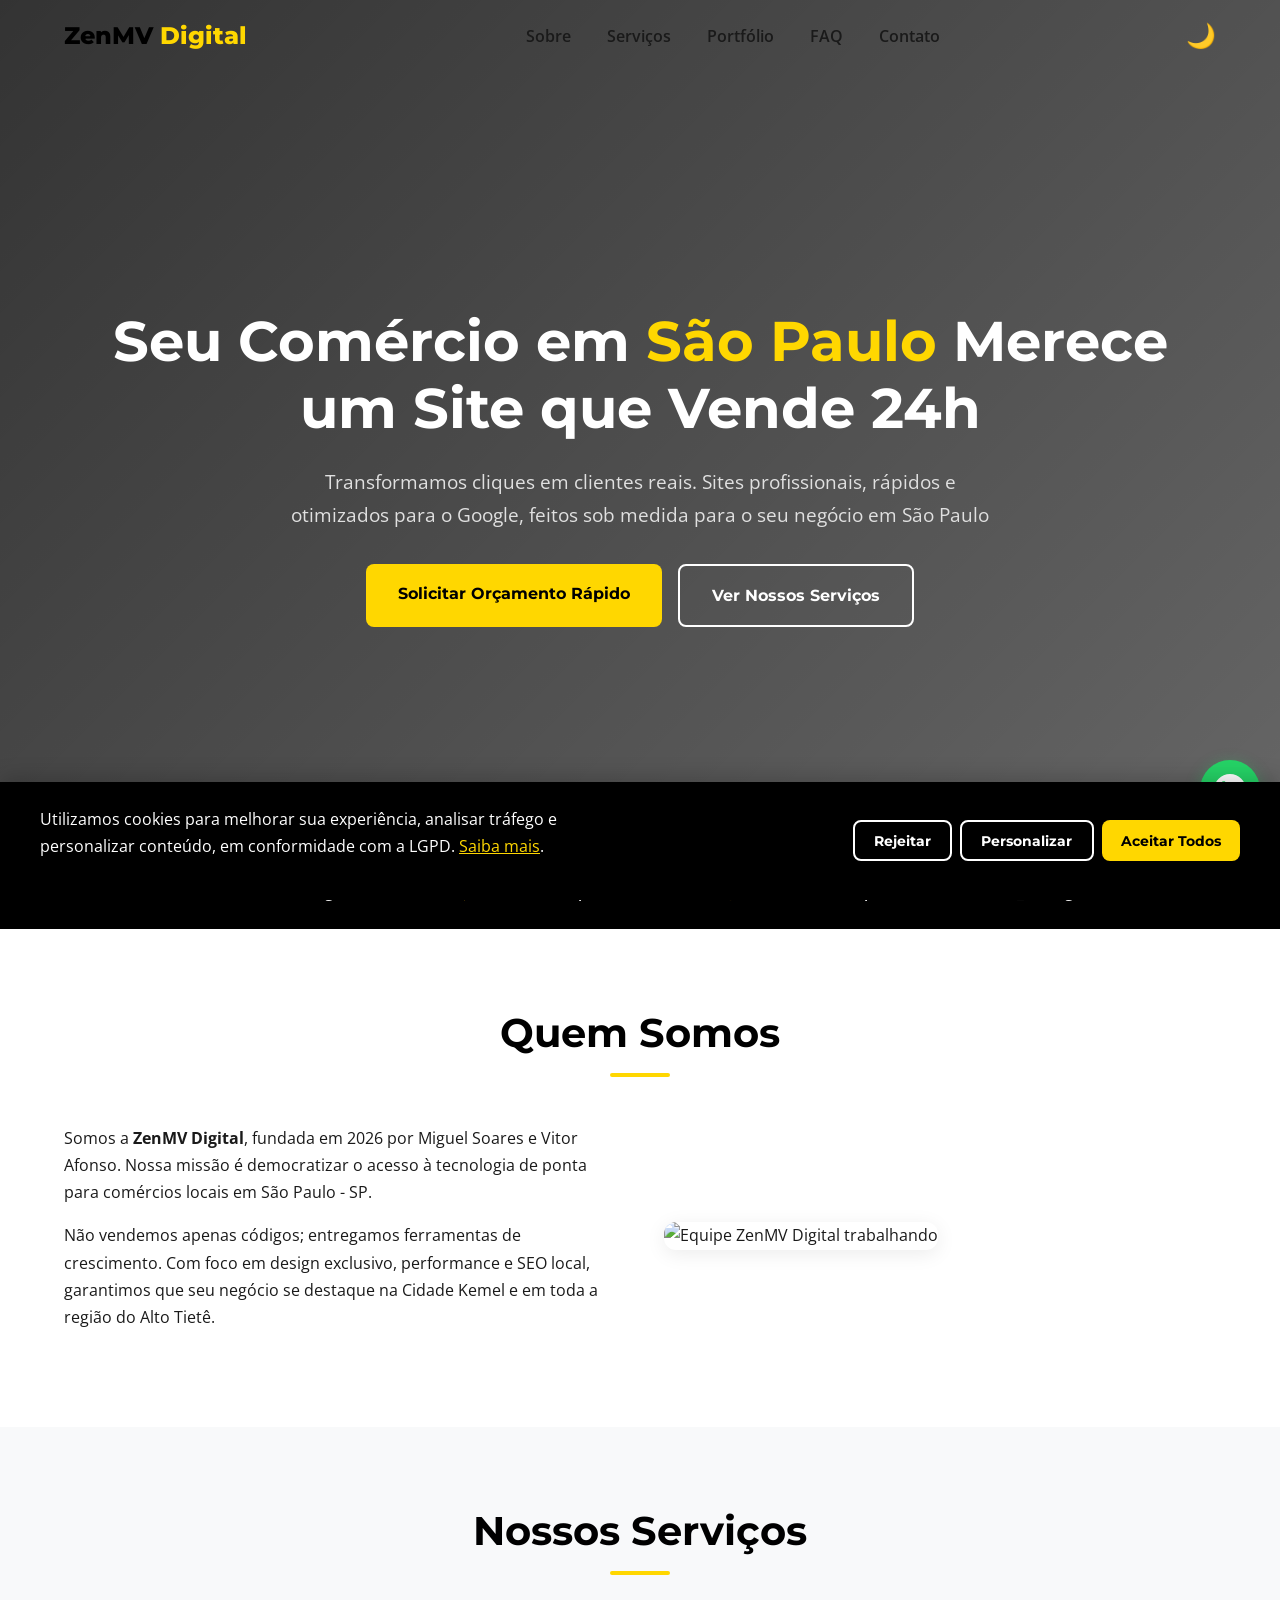
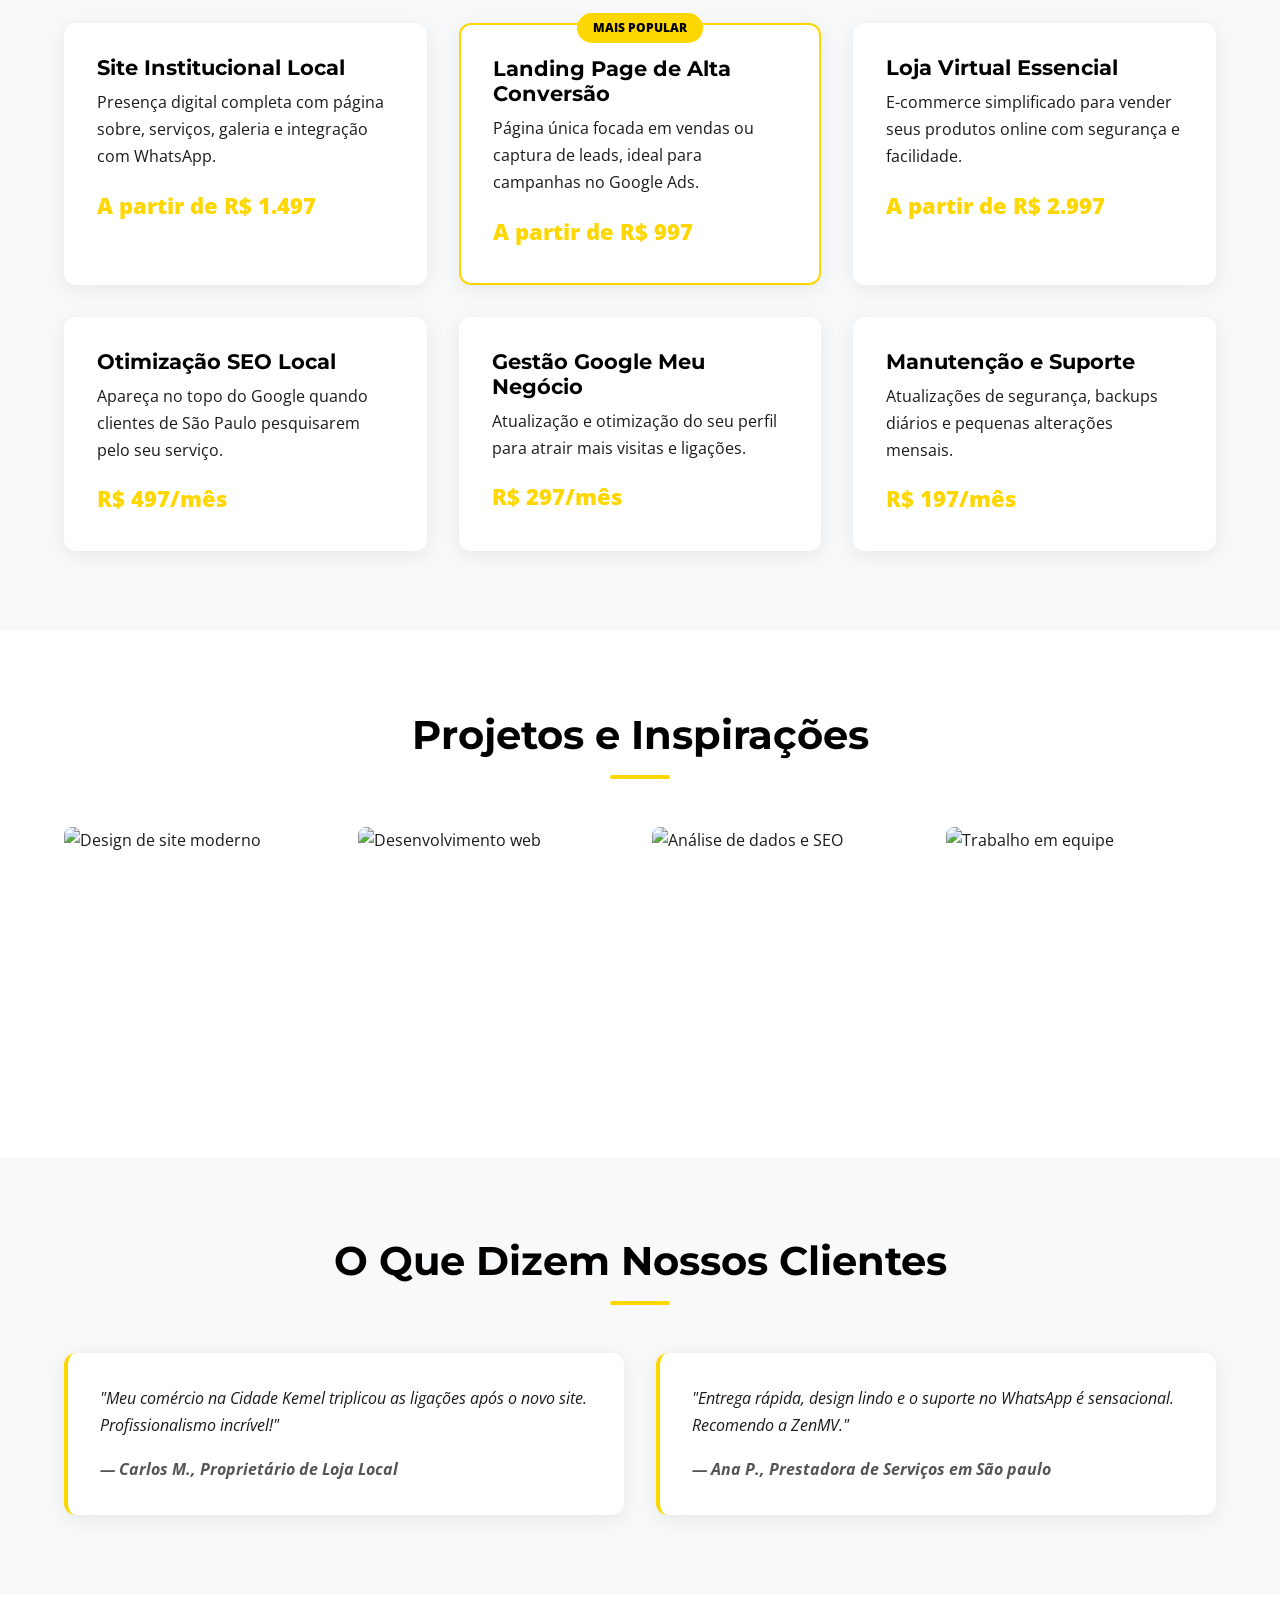
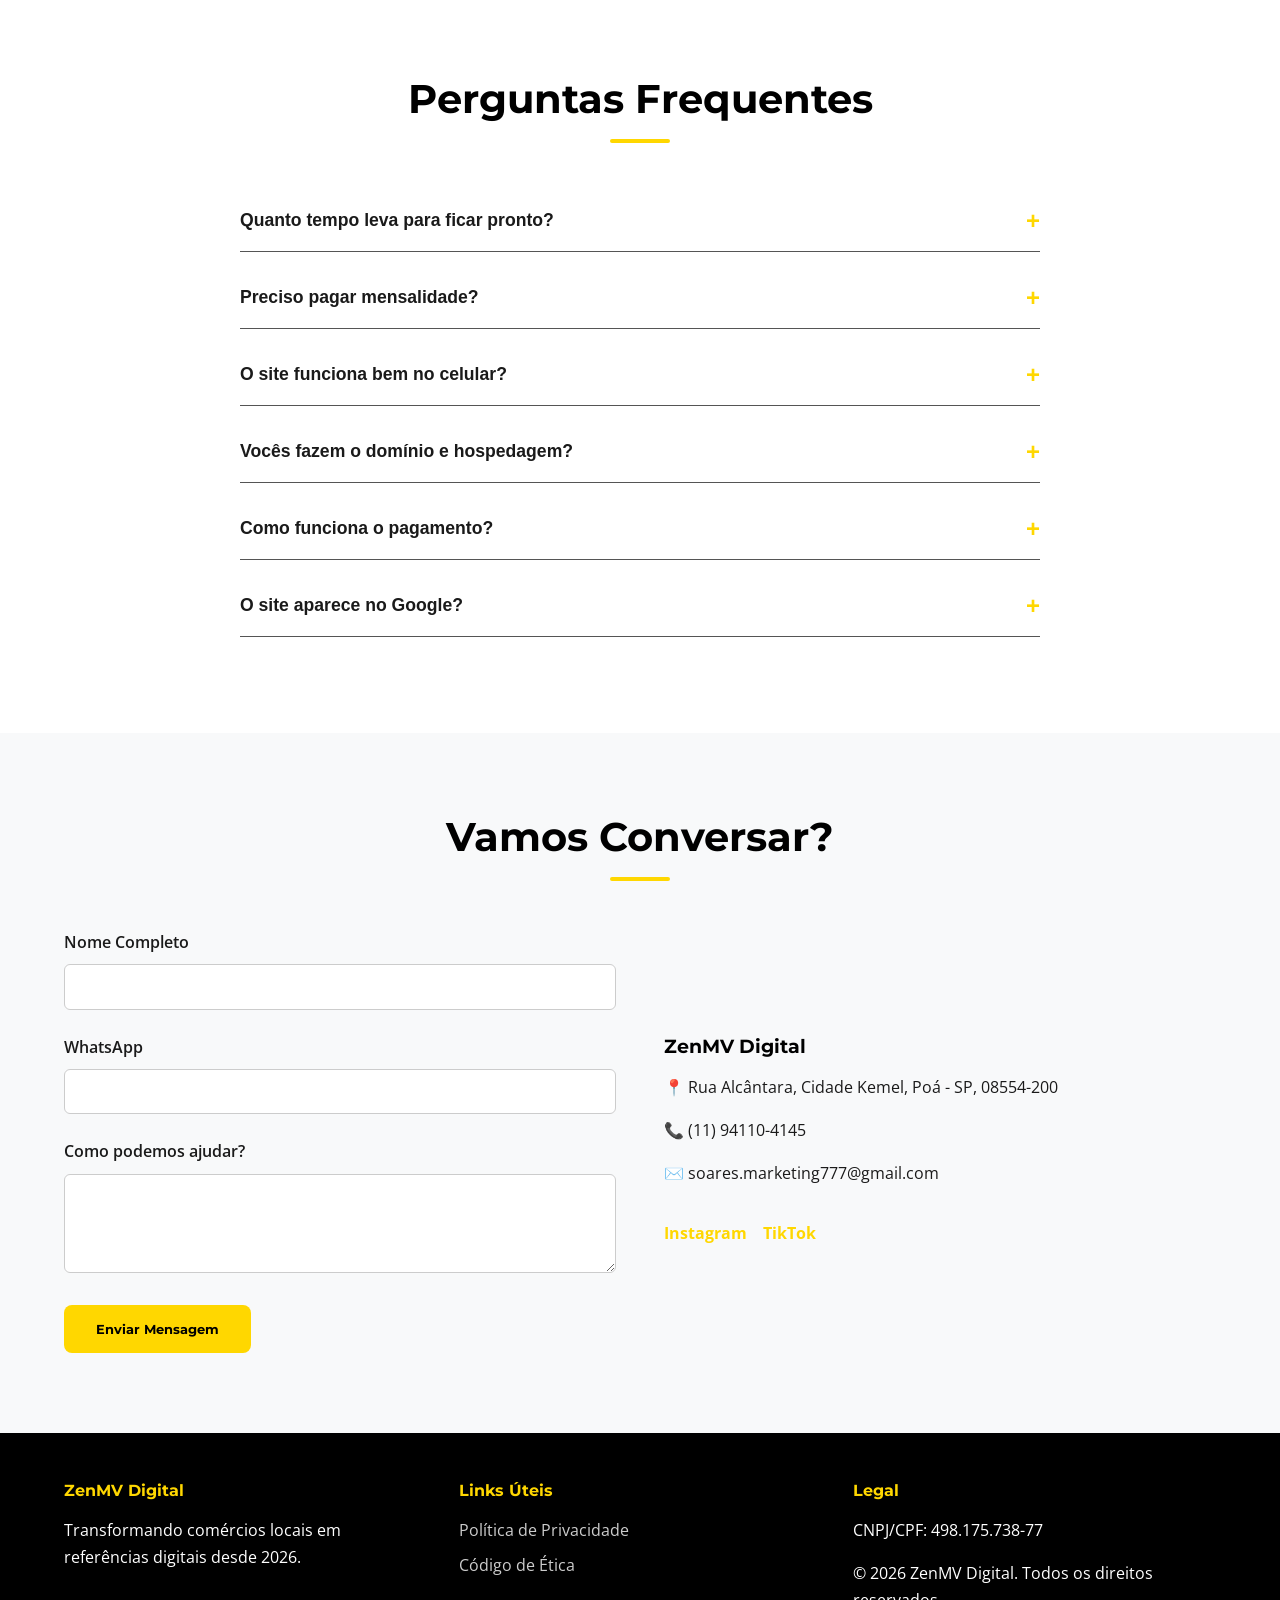
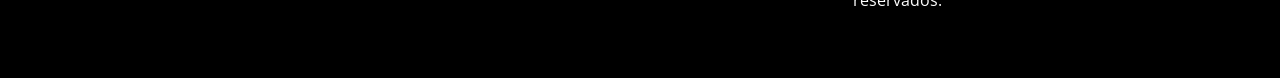
==== commit a8a74307: "True" ====
--- a/index.html
+++ b/index.html
@@ -57,7 +57,7 @@
     new Date().getTime(),event:'gtm.js'});var f=d.getElementsByTagName(s)[0],
     j=d.createElement(s),dl=l!='dataLayer'?'&l='+l:'';j.async=true;j.src=
     'https://www.googletagmanager.com/gtm.js?id='+i+dl;f.parentNode.insertBefore(j,f);
-    })(window,document,'script','dataLayer','[INSIRA SEU GTM ID AQUI]');</script>
+    })(window,document,'script','dataLayer','GTM-WTSGDQBD');</script>
 
     <!-- ======================================================================= -->
     <!-- 🚨 5. META PIXEL (FACEBOOK/INSTAGRAM) -->
@@ -118,7 +118,7 @@
 <body>
     <!-- 🚨 2.1 GOOGLE TAG MANAGER (GTM) - NOSCRIPT (Body) -->
     <noscript>
-      <iframe src="https://www.googletagmanager.com/ns.html?id=[INSIRA SEU GTM ID AQUI]" height="0" width="0" style="display:none;visibility:hidden"></iframe>
+      <iframe src="https://www.googletagmanager.com/ns.html?id=GTM-WTSGDQBD" height="0" width="0" style="display:none;visibility:hidden"></iframe>
     </noscript>
 
     <!-- Header -->
@@ -151,7 +151,7 @@
         <section id="hero" class="hero-section">
             <div class="container hero-content">
                 <h1 class="fade-in-up">Seu Comércio em <span class="gold">São Paulo</span> Merece um Site que Vende 24h</h1>
-                <p class="fade-in-up delay-1">Transformamos cliques em clientes reais. Sites profissionais, rápidos e otimizados para o Google, feitos sob medida para o seu negócio na Cidade Kemel e região.</p>
+                <p class="fade-in-up delay-1">Transformamos cliques em clientes reais. Sites profissionais, rápidos e otimizados para o Google, feitos sob medida para o seu negócio em São Paulo</p>
                 <div class="cta-group fade-in-up delay-2">
                     <a href="https://wa.me/5511941104145?text=Olá!%20Gostaria%20de%20um%20orçamento%20para%20um%20site." class="btn btn-primary" id="hero-cta-whatsapp">Solicitar Orçamento Rápido</a>
                     <a href="#servicos" class="btn btn-secondary">Ver Nossos Serviços</a>
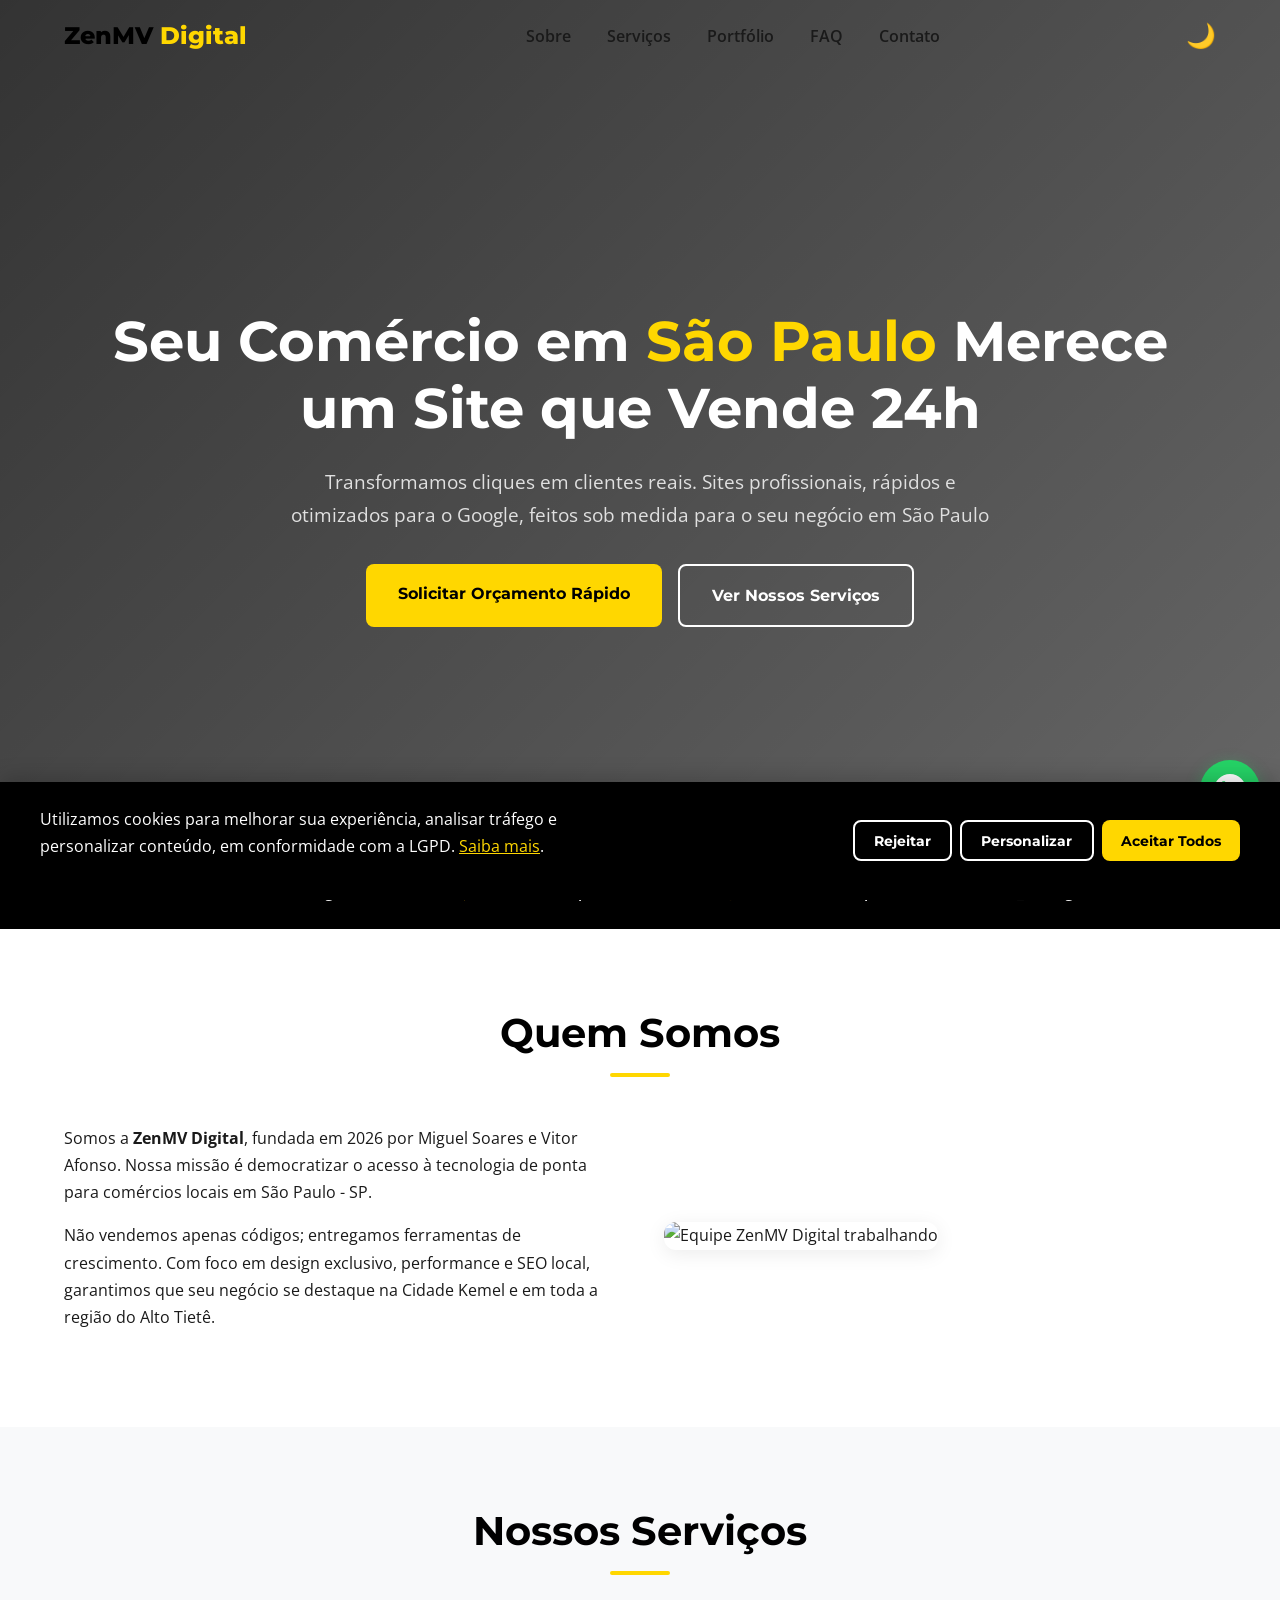
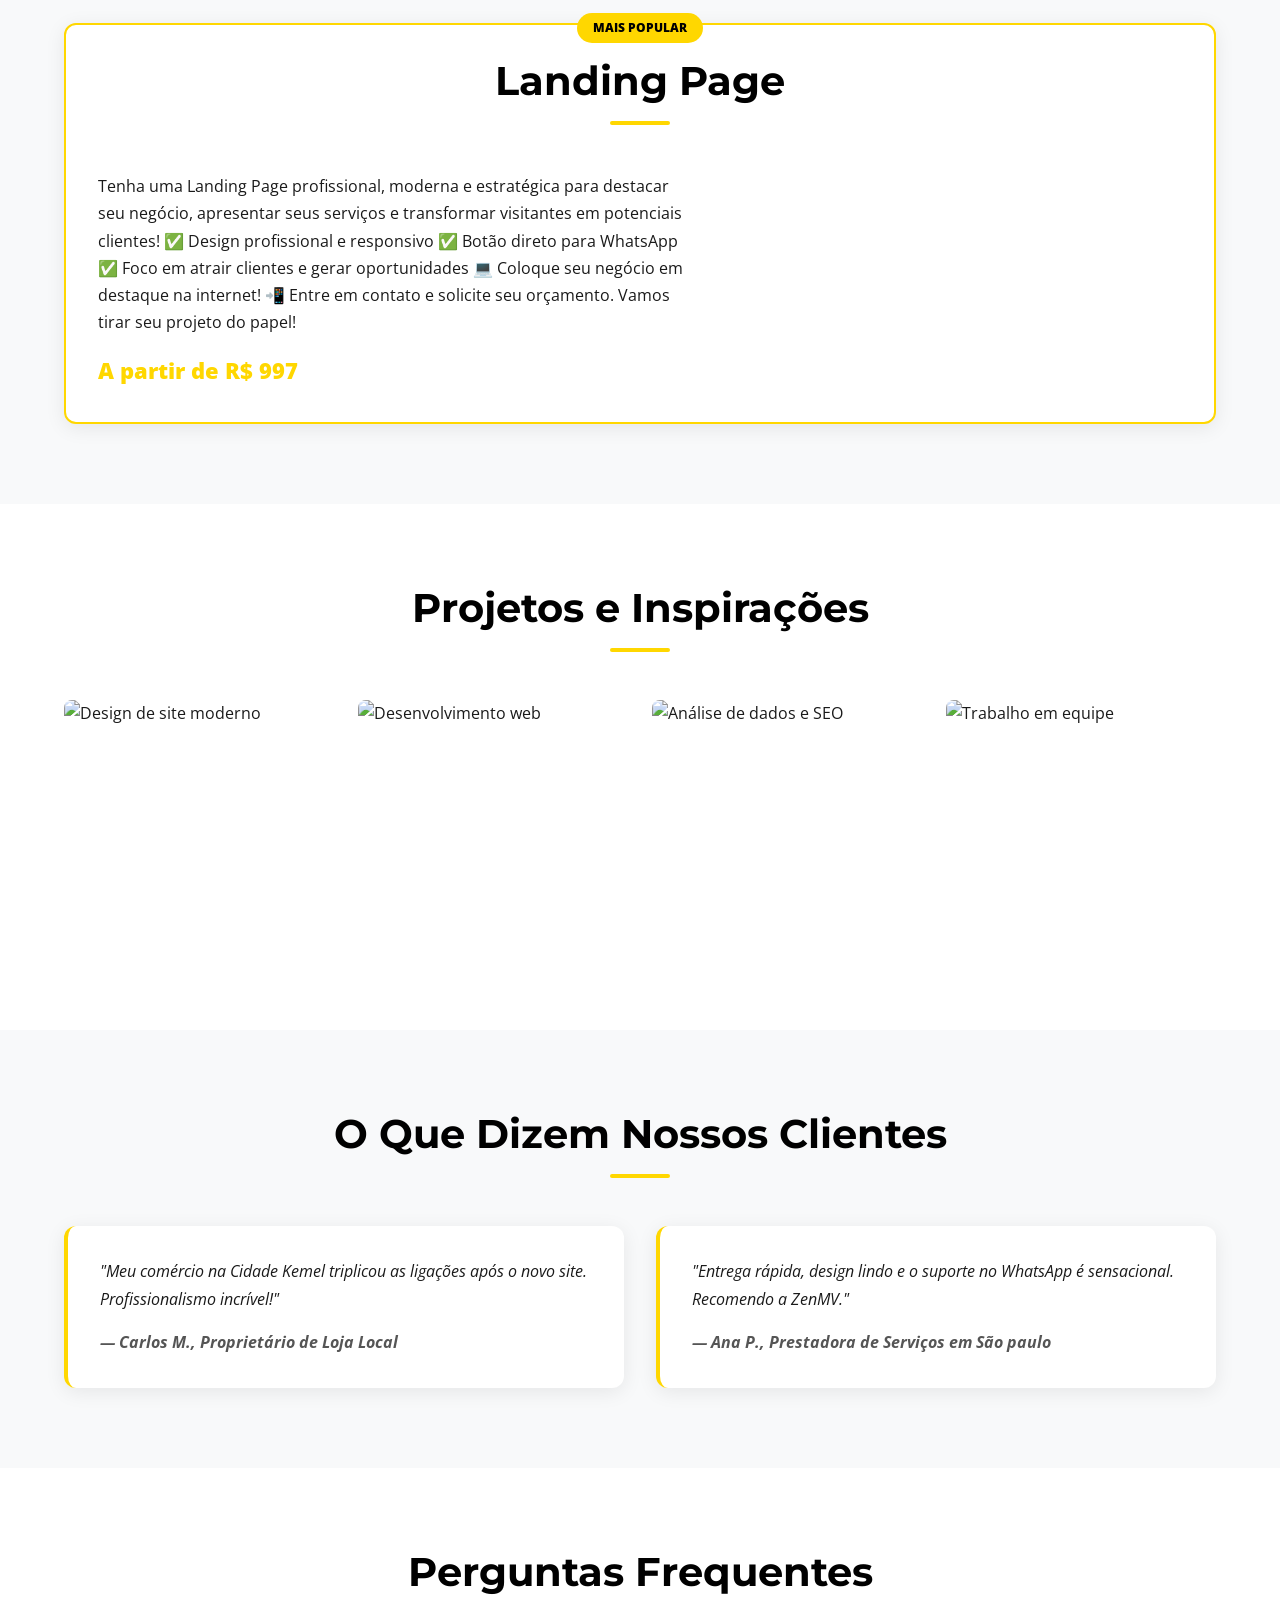
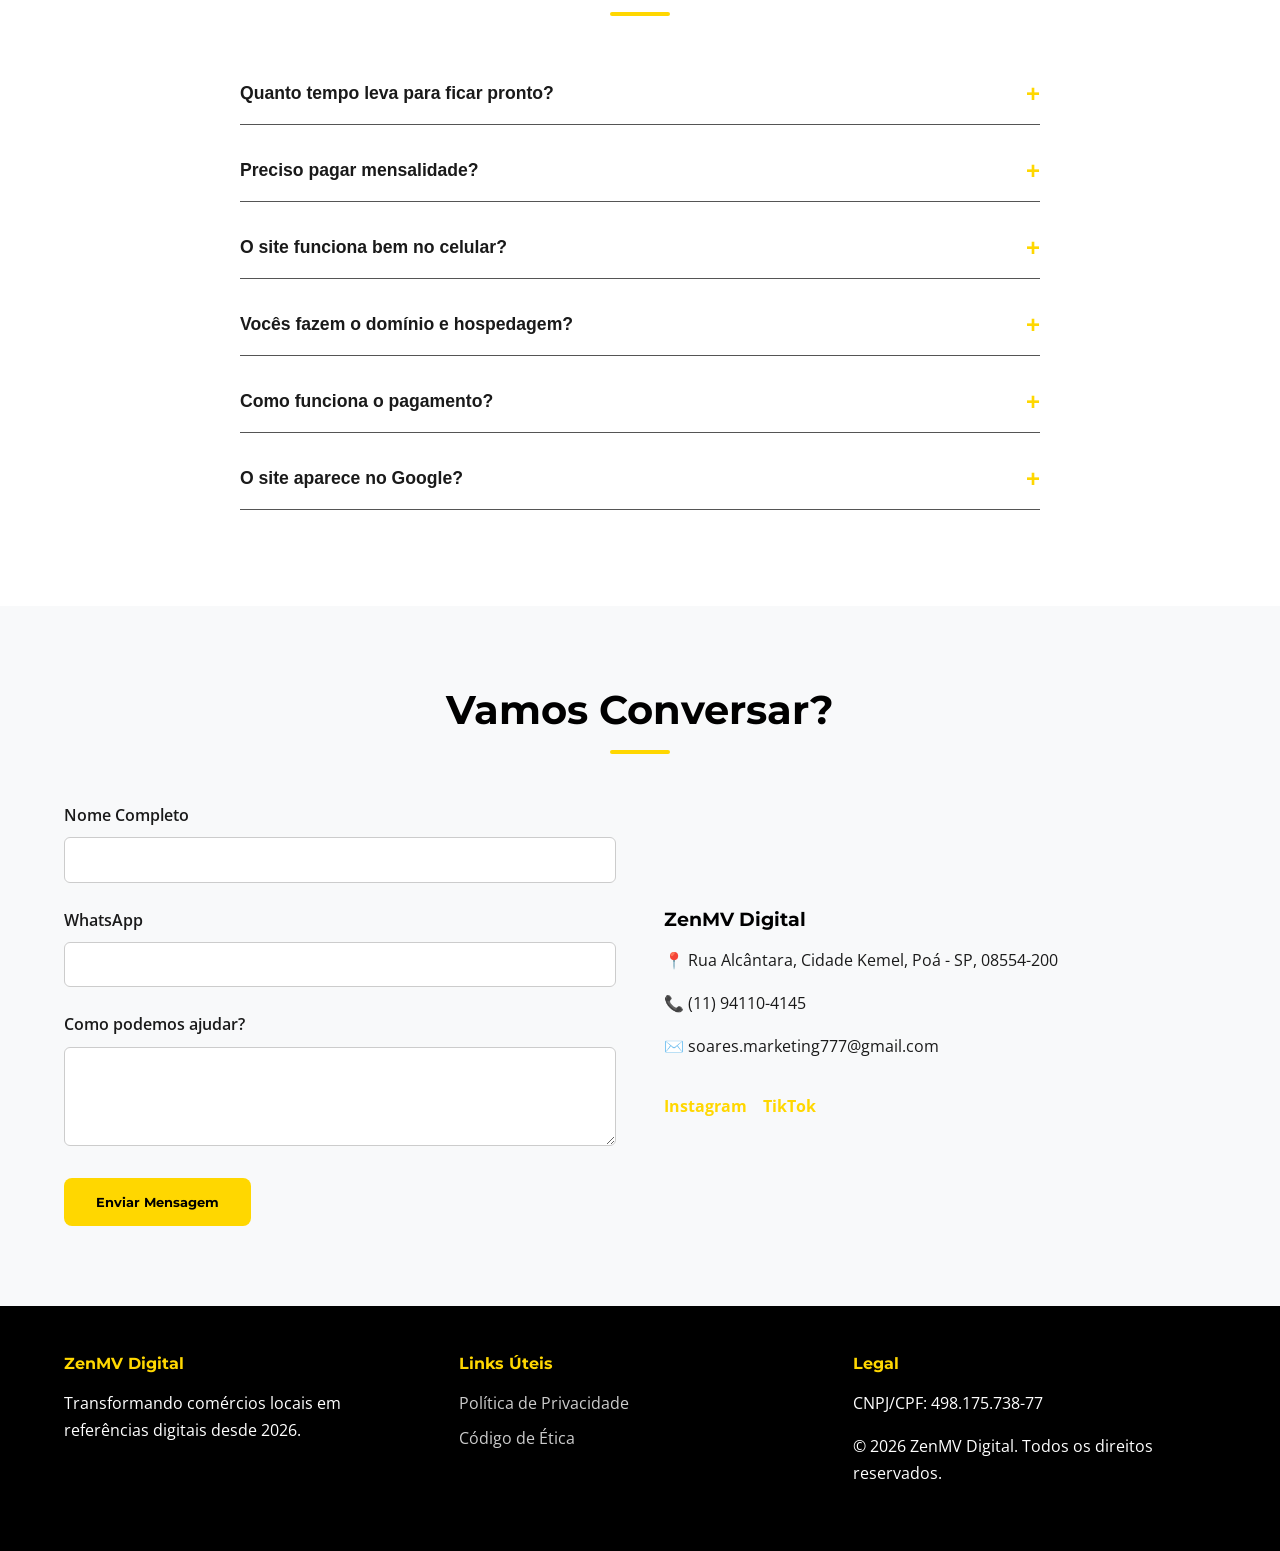
==== commit 868fc714: "try" ====
--- a/index.html
+++ b/index.html
@@ -190,35 +190,43 @@
             <div class="container">
                 <h2 class="section-title">Nossos Serviços</h2>
                 <div class="services-grid">
-                    <article class="service-card">
+                    <!-- <article class="service-card">
                         <h3>Site Institucional Local</h3>
                         <p>Presença digital completa com página sobre, serviços, galeria e integração com WhatsApp.</p>
-                        <span class="price">A partir de R$ 1.497</span>
+                        <span class="price">A partir de R$ 1.497</span> -->
                     </article>
                     <article class="service-card featured">
-                        <h3>Landing Page de Alta Conversão</h3>
-                        <p>Página única focada em vendas ou captura de leads, ideal para campanhas no Google Ads.</p>
+                        <h2 class="section-title">Landing Page</h2>
+                        <p>Tenha uma Landing Page profissional, moderna e estratégica para destacar seu negócio, apresentar seus serviços e transformar visitantes em potenciais clientes!
+
+✅ Design profissional e responsivo
+✅ Botão direto para WhatsApp
+✅ Foco em atrair clientes e gerar oportunidades
+
+💻 Coloque seu negócio em destaque na internet!
+
+📲 Entre em contato e solicite seu orçamento. Vamos tirar seu projeto do papel! </p>
                         <span class="price">A partir de R$ 997</span>
                     </article>
-                    <article class="service-card">
+                    <!-- <article class="service-card">
                         <h3>Loja Virtual Essencial</h3>
                         <p>E-commerce simplificado para vender seus produtos online com segurança e facilidade.</p>
-                        <span class="price">A partir de R$ 2.997</span>
-                    </article>
-                    <article class="service-card">
+                        <span class="price">A partir de R$ 2.997</span> -->
+                    </article>
+                    <!-- <article class="service-card">
                         <h3>Otimização SEO Local</h3>
                         <p>Apareça no topo do Google quando clientes de São Paulo pesquisarem pelo seu serviço.</p>
-                        <span class="price">R$ 497/mês</span>
-                    </article>
-                    <article class="service-card">
+                        <span class="price">R$ 497/mês</span> -->
+                    </article>
+                    <!-- <article class="service-card">
                         <h3>Gestão Google Meu Negócio</h3>
                         <p>Atualização e otimização do seu perfil para atrair mais visitas e ligações.</p>
-                        <span class="price">R$ 297/mês</span>
-                    </article>
-                    <article class="service-card">
+                        <span class="price">R$ 297/mês</span> -->
+                    </article>
+                    <!-- <article class="service-card">
                         <h3>Manutenção e Suporte</h3>
                         <p>Atualizações de segurança, backups diários e pequenas alterações mensais.</p>
-                        <span class="price">R$ 197/mês</span>
+                        <span class="price">R$ 197/mês</span> -->
                     </article>
                 </div>
             </div>
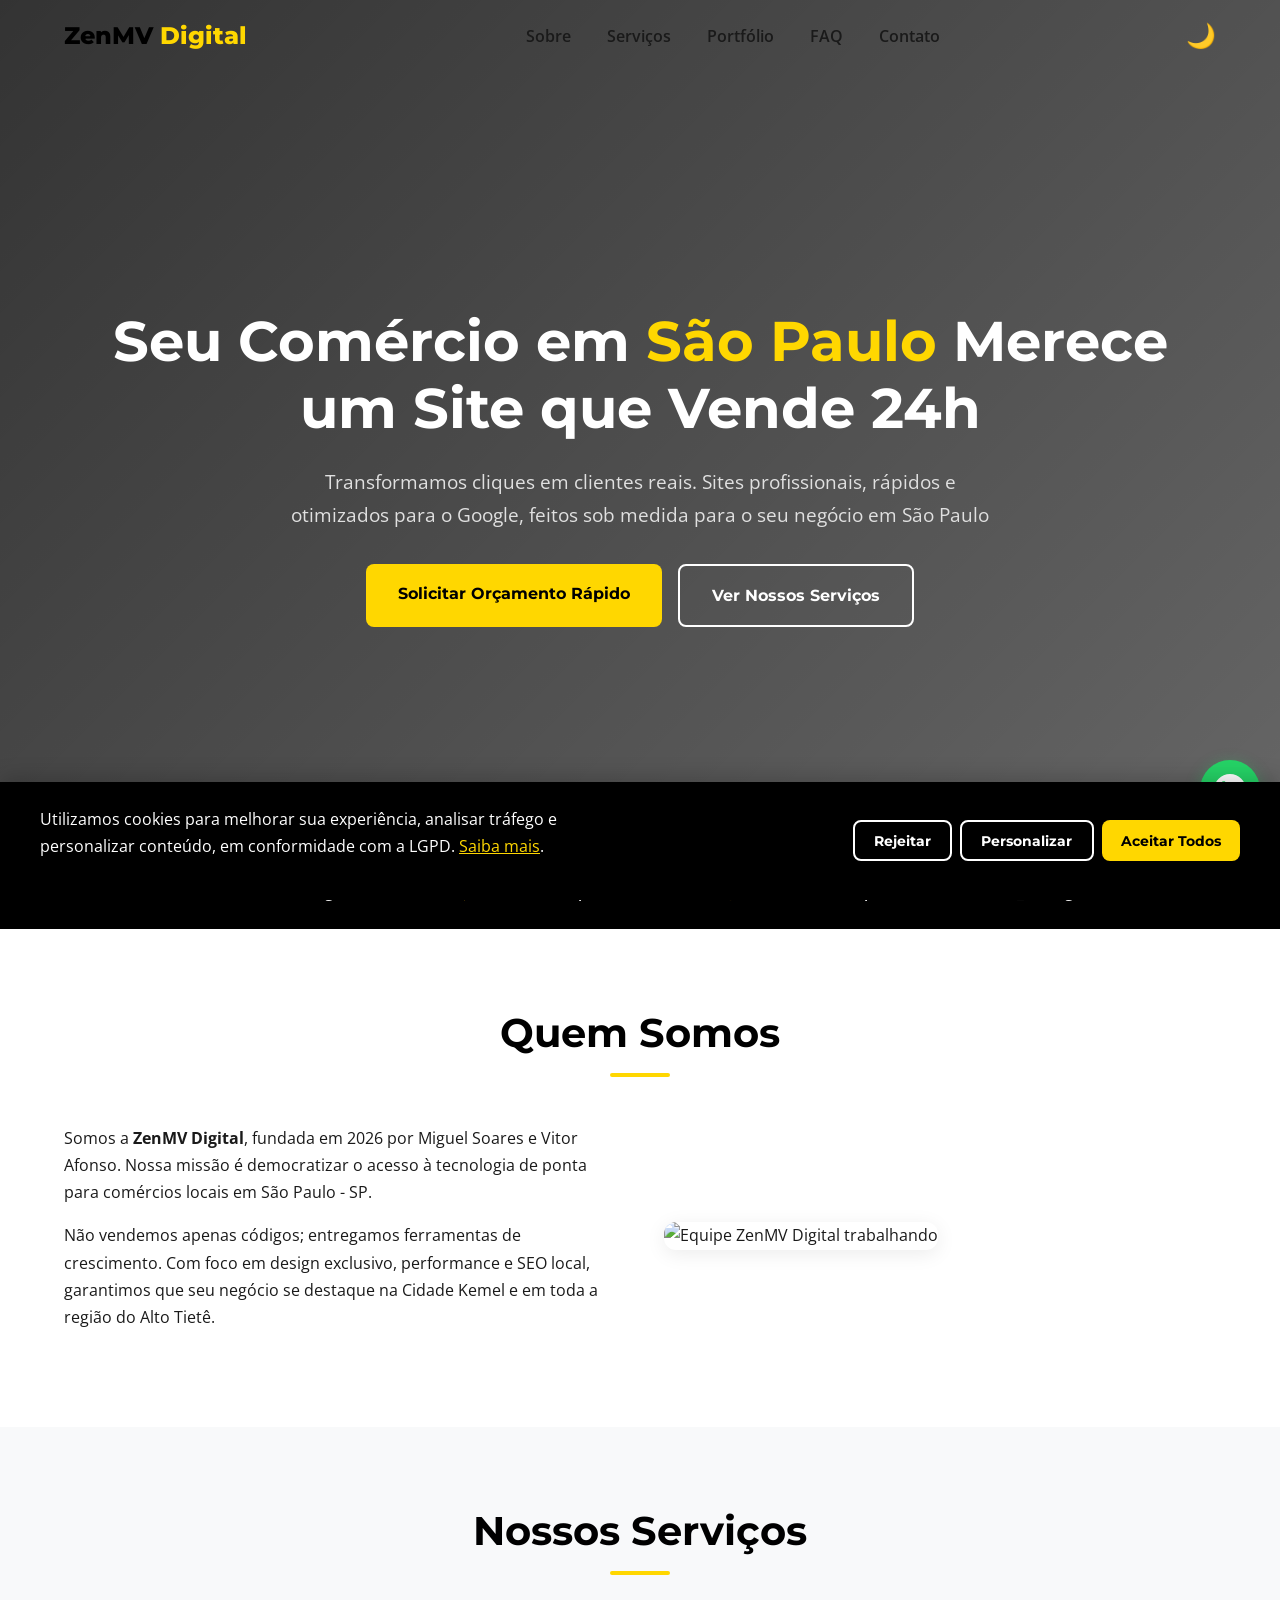
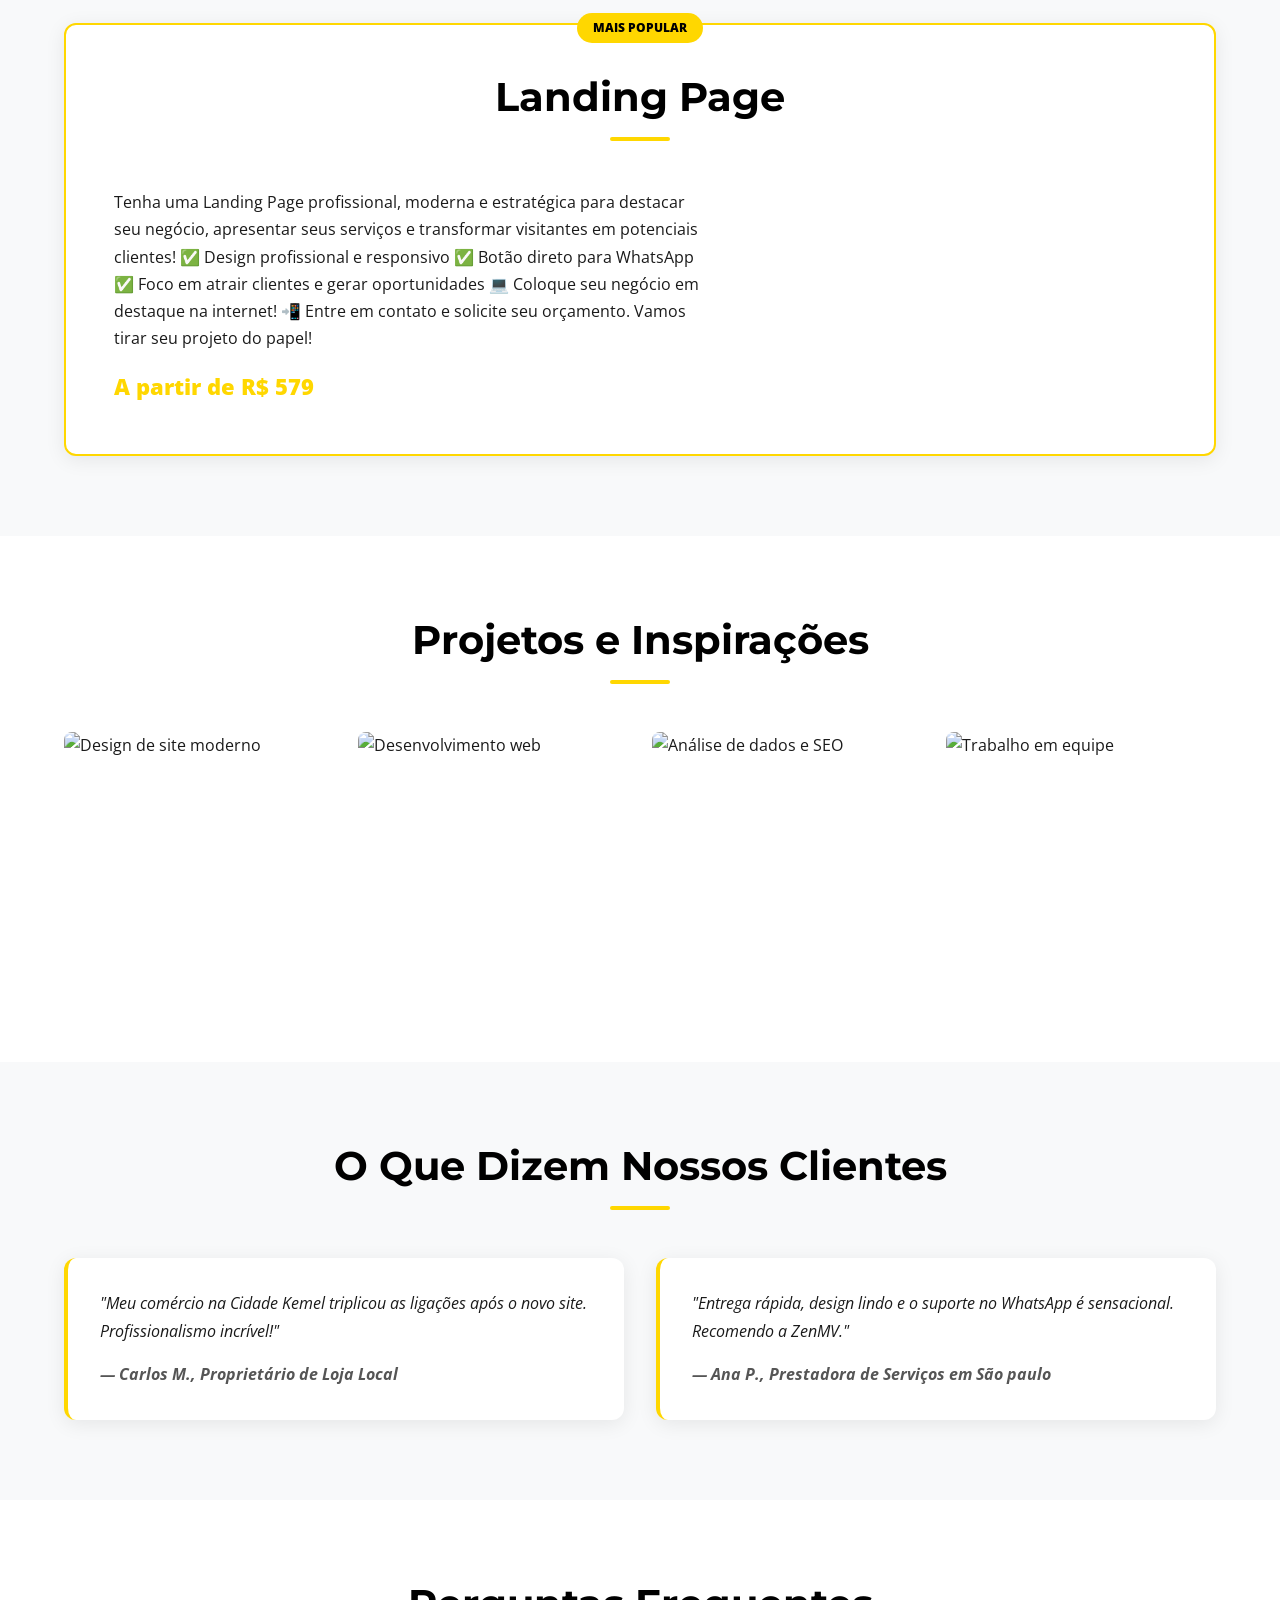
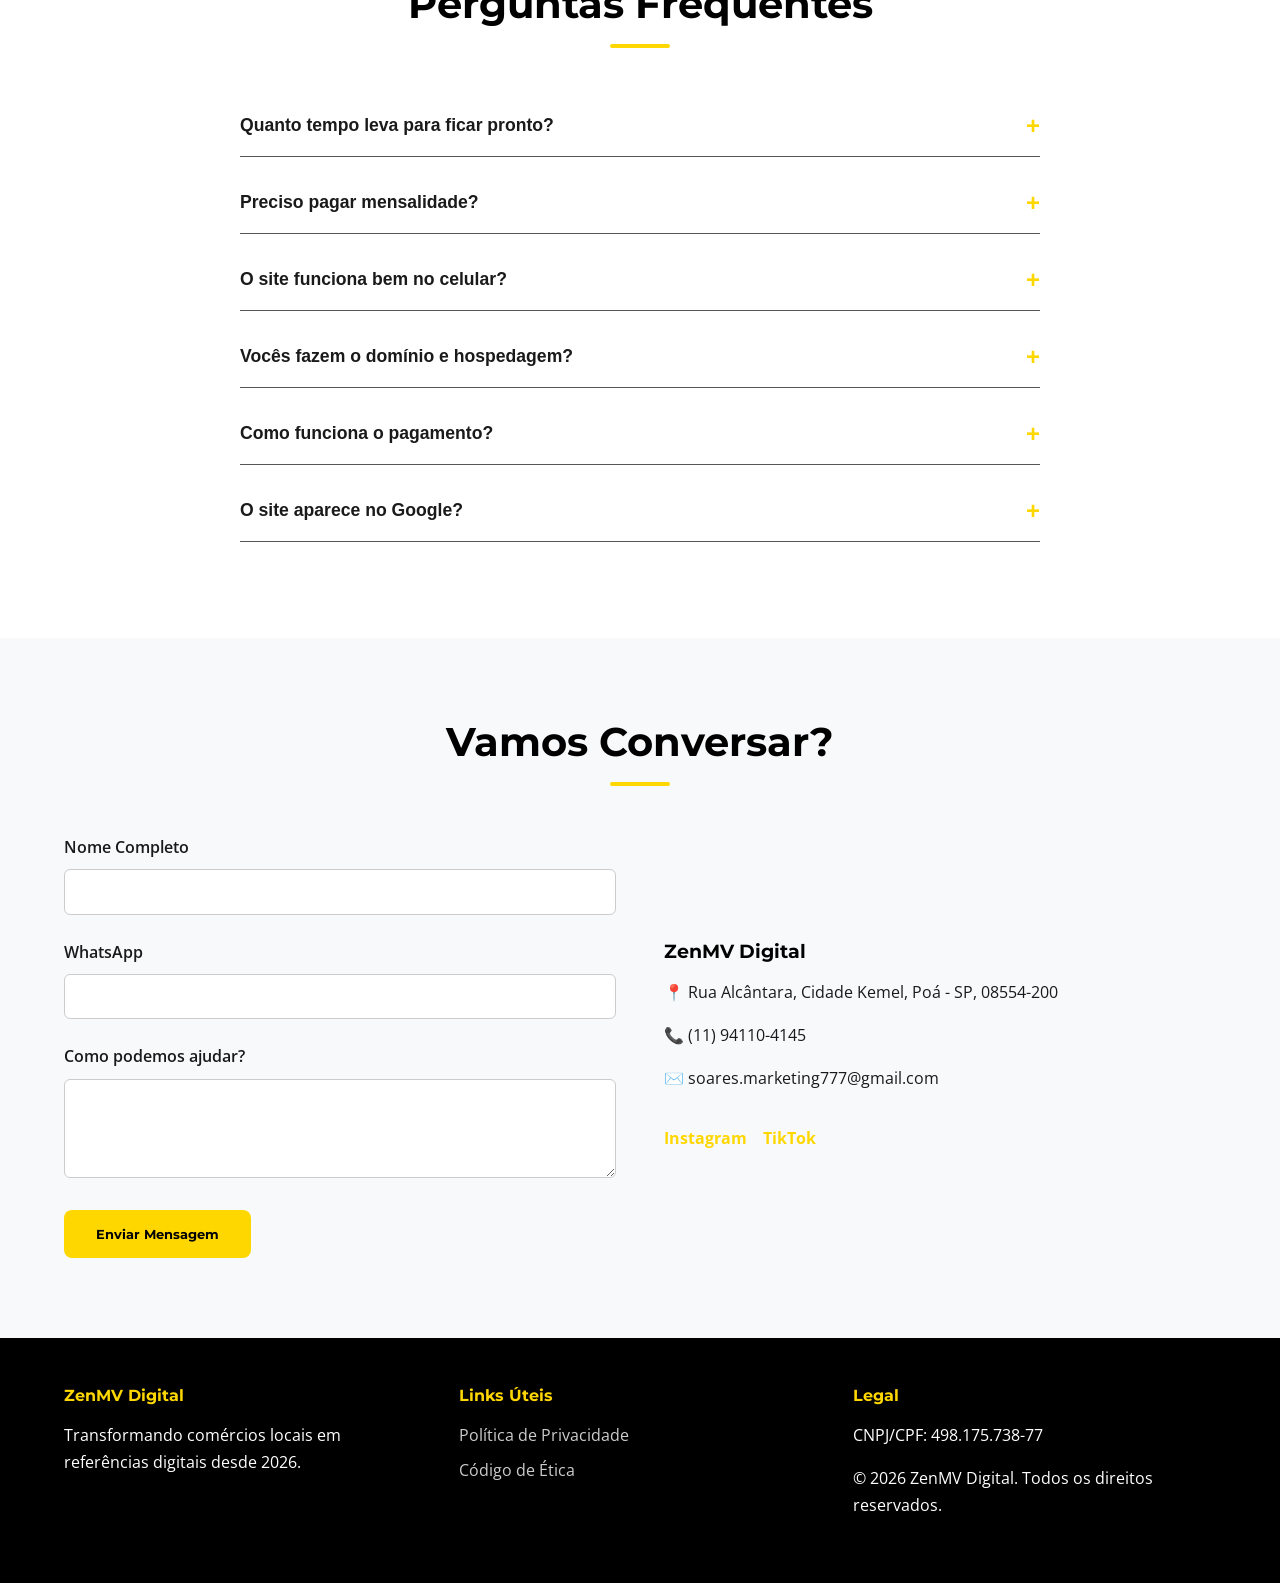
==== commit b9ec0244: "The last" ====
--- a/index.html
+++ b/index.html
@@ -206,7 +206,7 @@
 💻 Coloque seu negócio em destaque na internet!
 
 📲 Entre em contato e solicite seu orçamento. Vamos tirar seu projeto do papel! </p>
-                        <span class="price">A partir de R$ 997</span>
+                        <span class="price">A partir de R$ 579</span>
                     </article>
                     <!-- <article class="service-card">
                         <h3>Loja Virtual Essencial</h3>
@@ -281,11 +281,11 @@
                     </div>
                     <div class="faq-item">
                         <button class="faq-question">Vocês fazem o domínio e hospedagem?</button>
-                        <div class="faq-answer"><p>Sim, oferecemos consultoria completa para registrar o domínio em seu nome e configurar a melhor hospedagem.</p></div>
+                        <div class="faq-answer"><p>Sim, oferecemos consultoria completa para registrar o domínio em seu nome e configurar a melhor hospedagem. Usamos o Vercel.</p></div>
                     </div>
                     <div class="faq-item">
                         <button class="faq-question">Como funciona o pagamento?</button>
-                        <div class="faq-answer"><p>Trabalhamos com 50% de entrada e 50% na entrega, via PIX ou cartão de crédito parcelado.</p></div>
+                        <div class="faq-answer"><p>Trabalhamos com 50% de entrada e 50% na entrega, via PIX.</p></div>
                     </div>
                     <div class="faq-item">
                         <button class="faq-question">O site aparece no Google?</button>
--- a/style.css
+++ b/style.css
@@ -128,9 +128,9 @@
    ========================================================================== */
 .about-grid { display: grid; grid-template-columns: 1fr 1fr; gap: 3rem; align-items: center; }
 .about-image img { width: 100%; border-radius: 12px; box-shadow: var(--shadow); }
-.services-grid { display: grid; grid-template-columns: repeat(auto-fit, minmax(300px, 1fr)); gap: 2rem; }
+.services-grid { display: grid; grid-template-columns: repeat(auto-fit, minmax(300px, 1fr)); gap: 10rem; }
 .service-card {
-    background: var(--color-bg); padding: 2rem; border-radius: 12px; box-shadow: var(--shadow);
+    background: var(--color-bg); padding: 3rem; border-radius: 12px; box-shadow: var(--shadow);
     border: 1px solid transparent; transition: var(--transition);
 }
 .service-card:hover { transform: translateY(-5px); border-color: var(--color-gold); }
